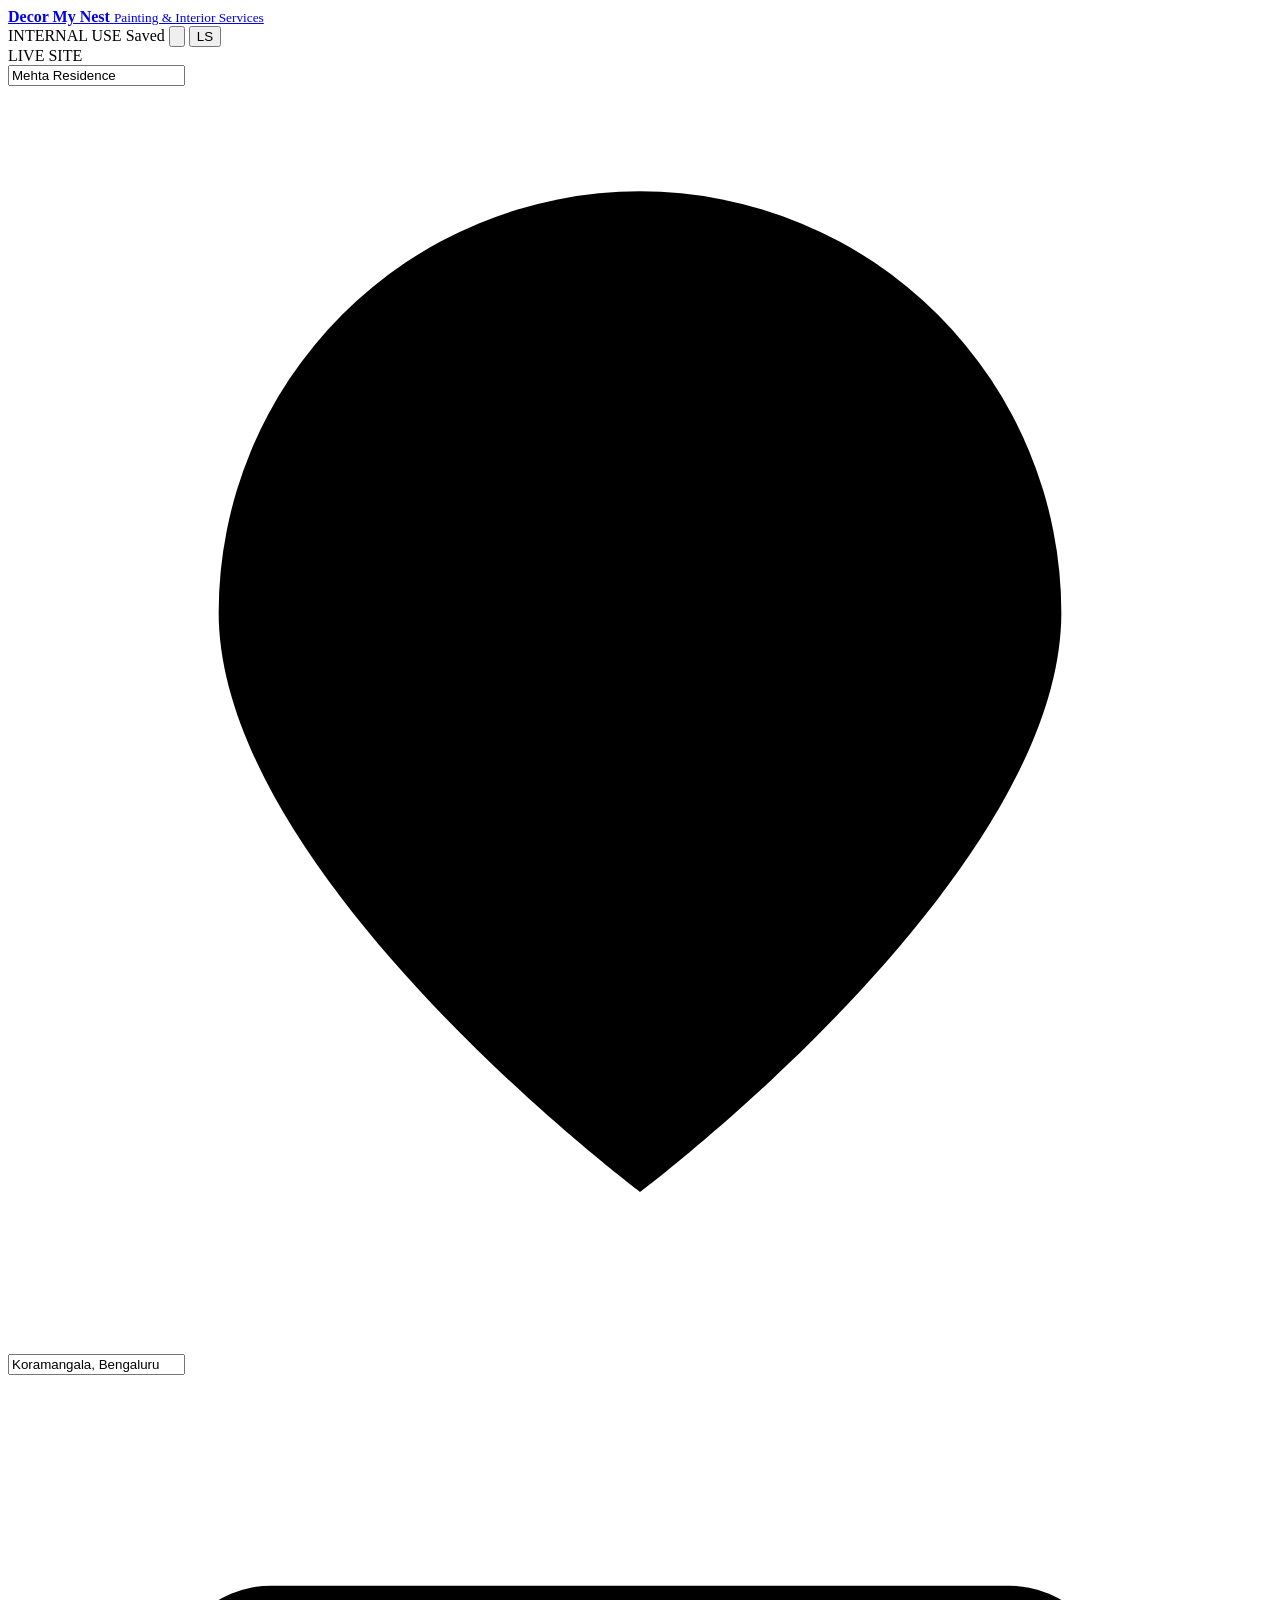
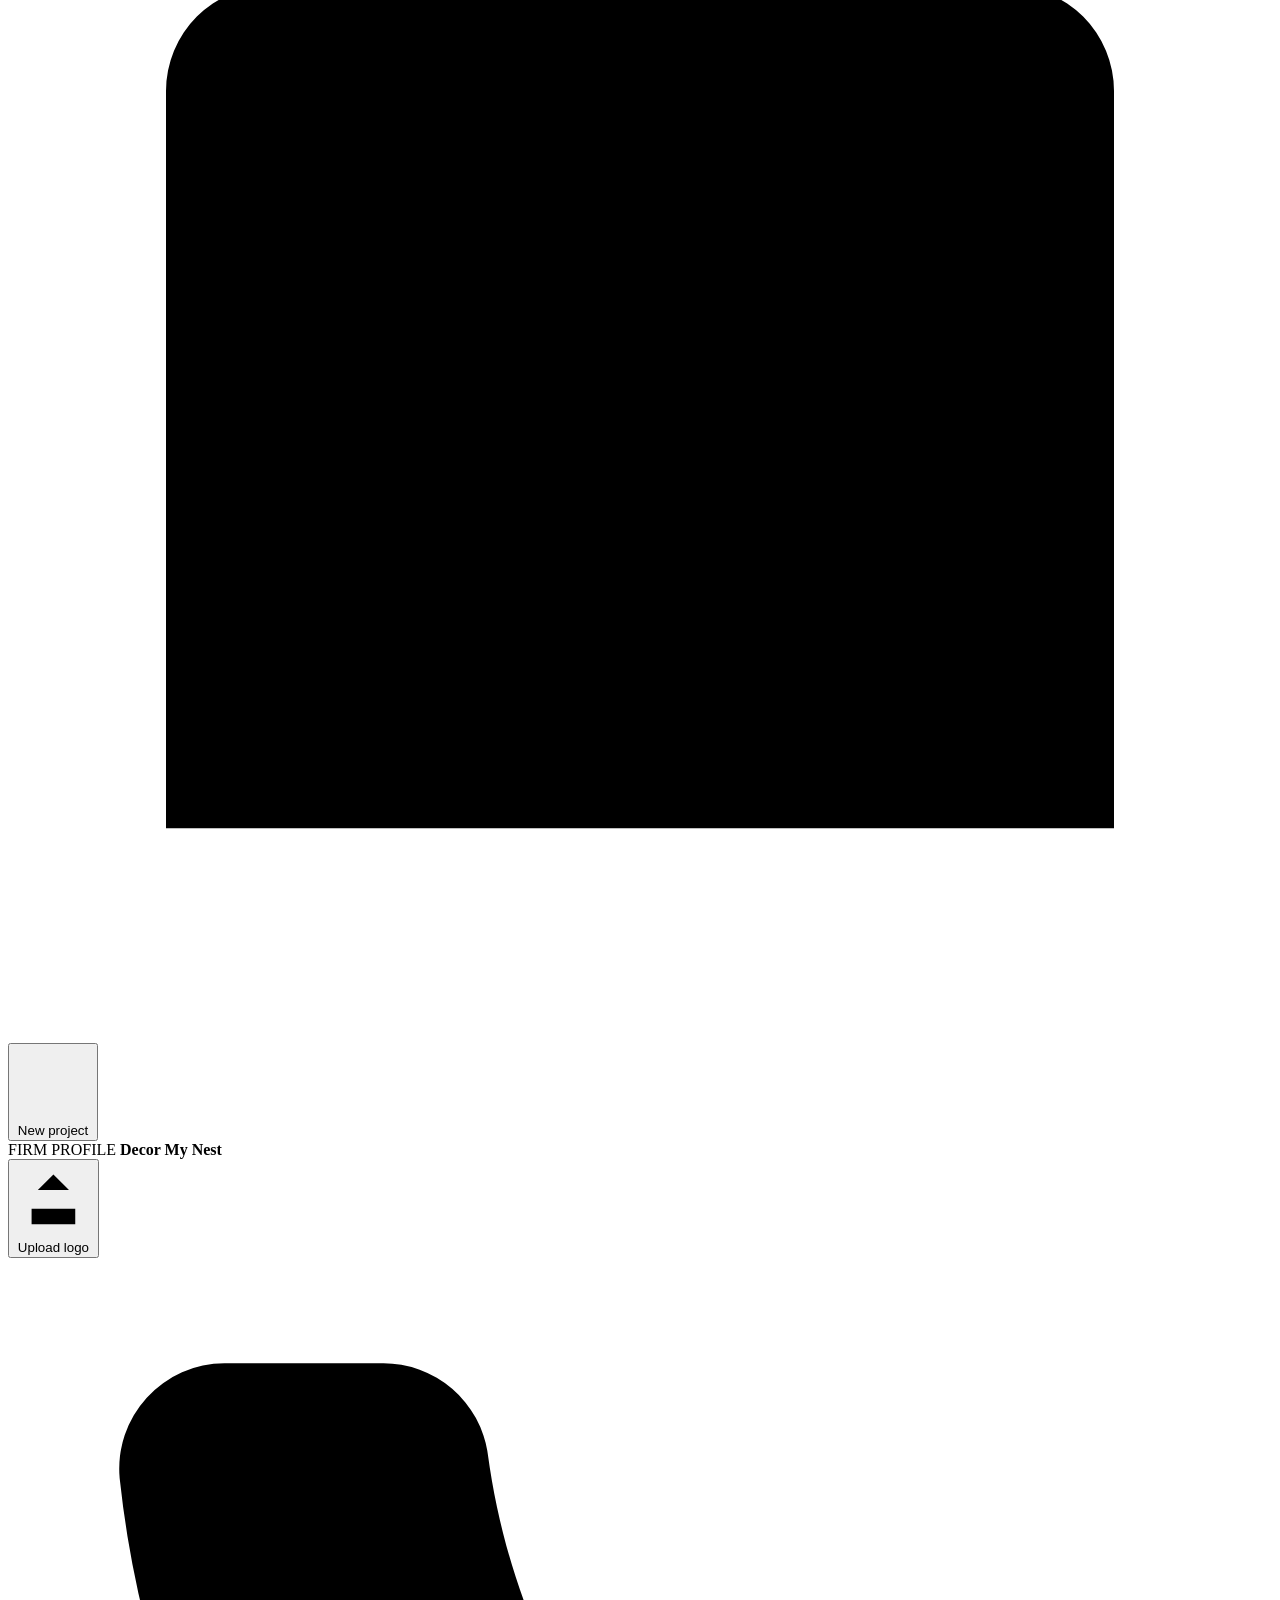
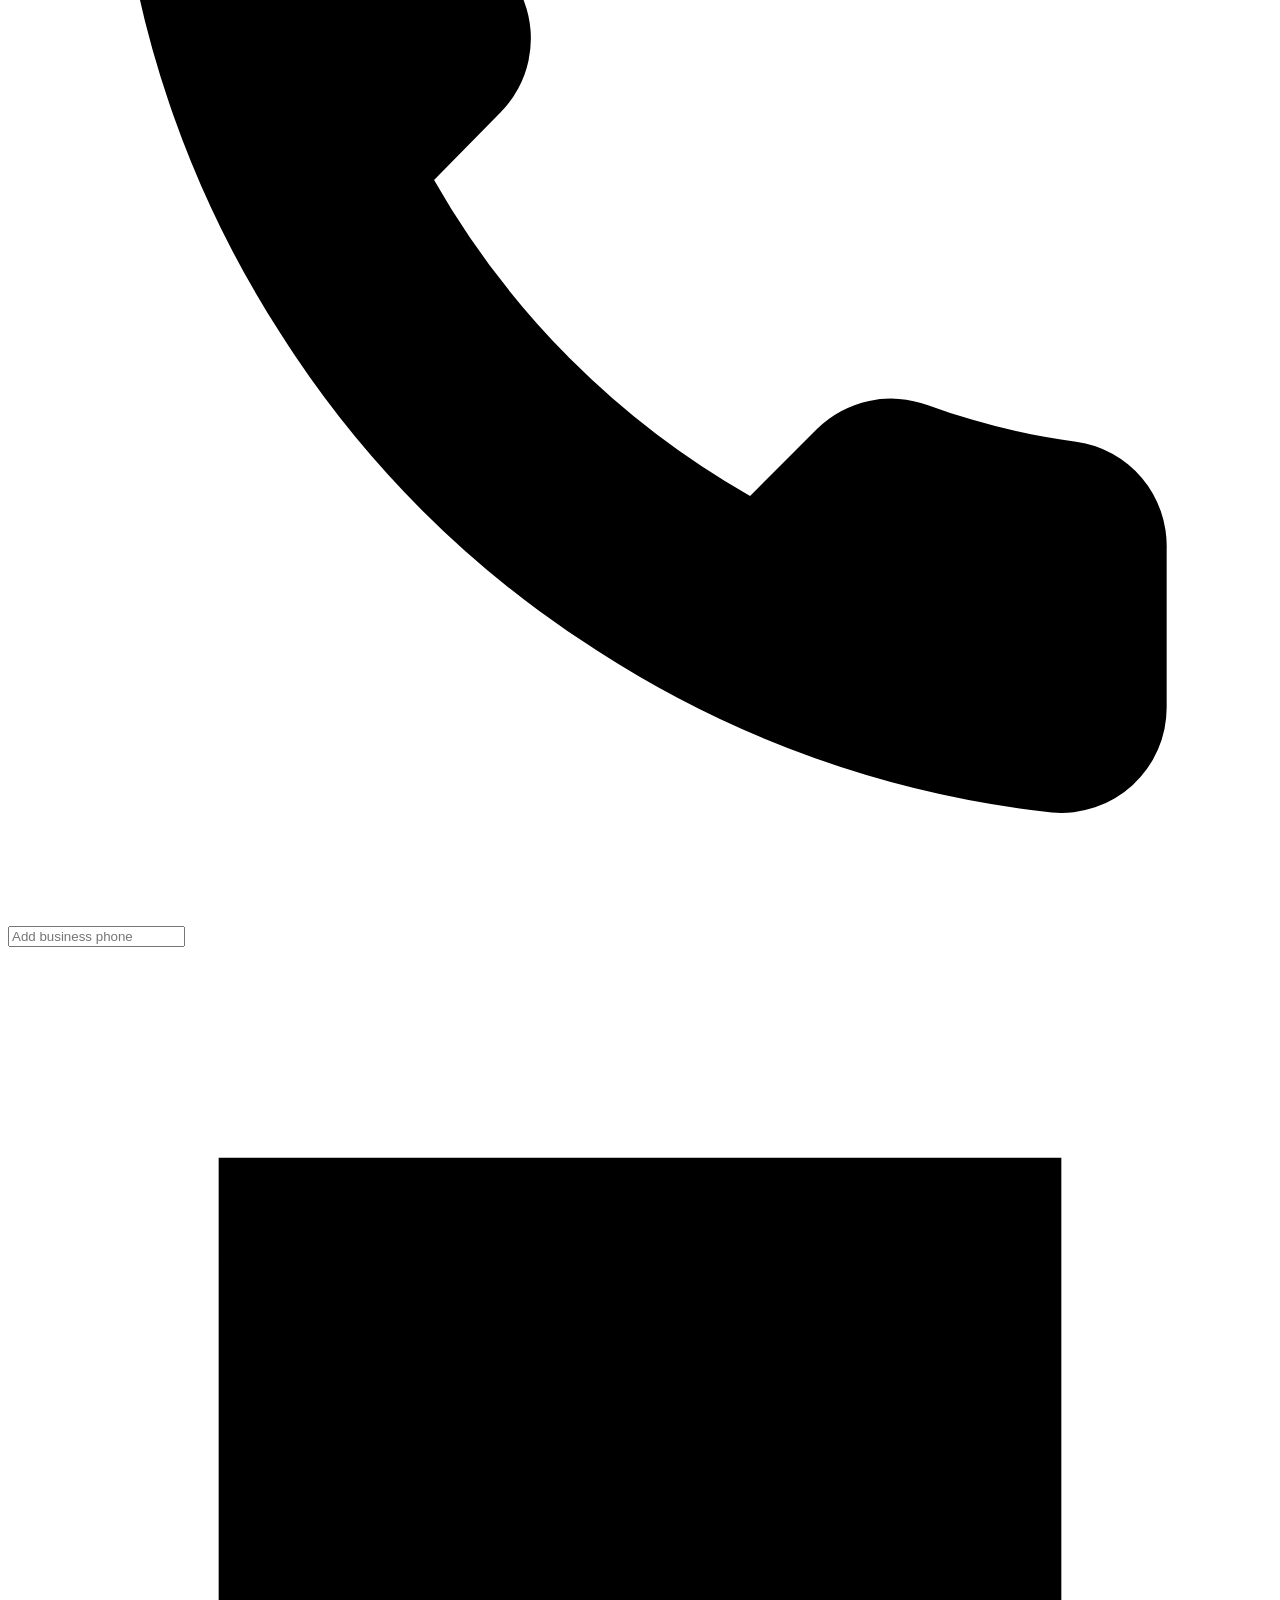
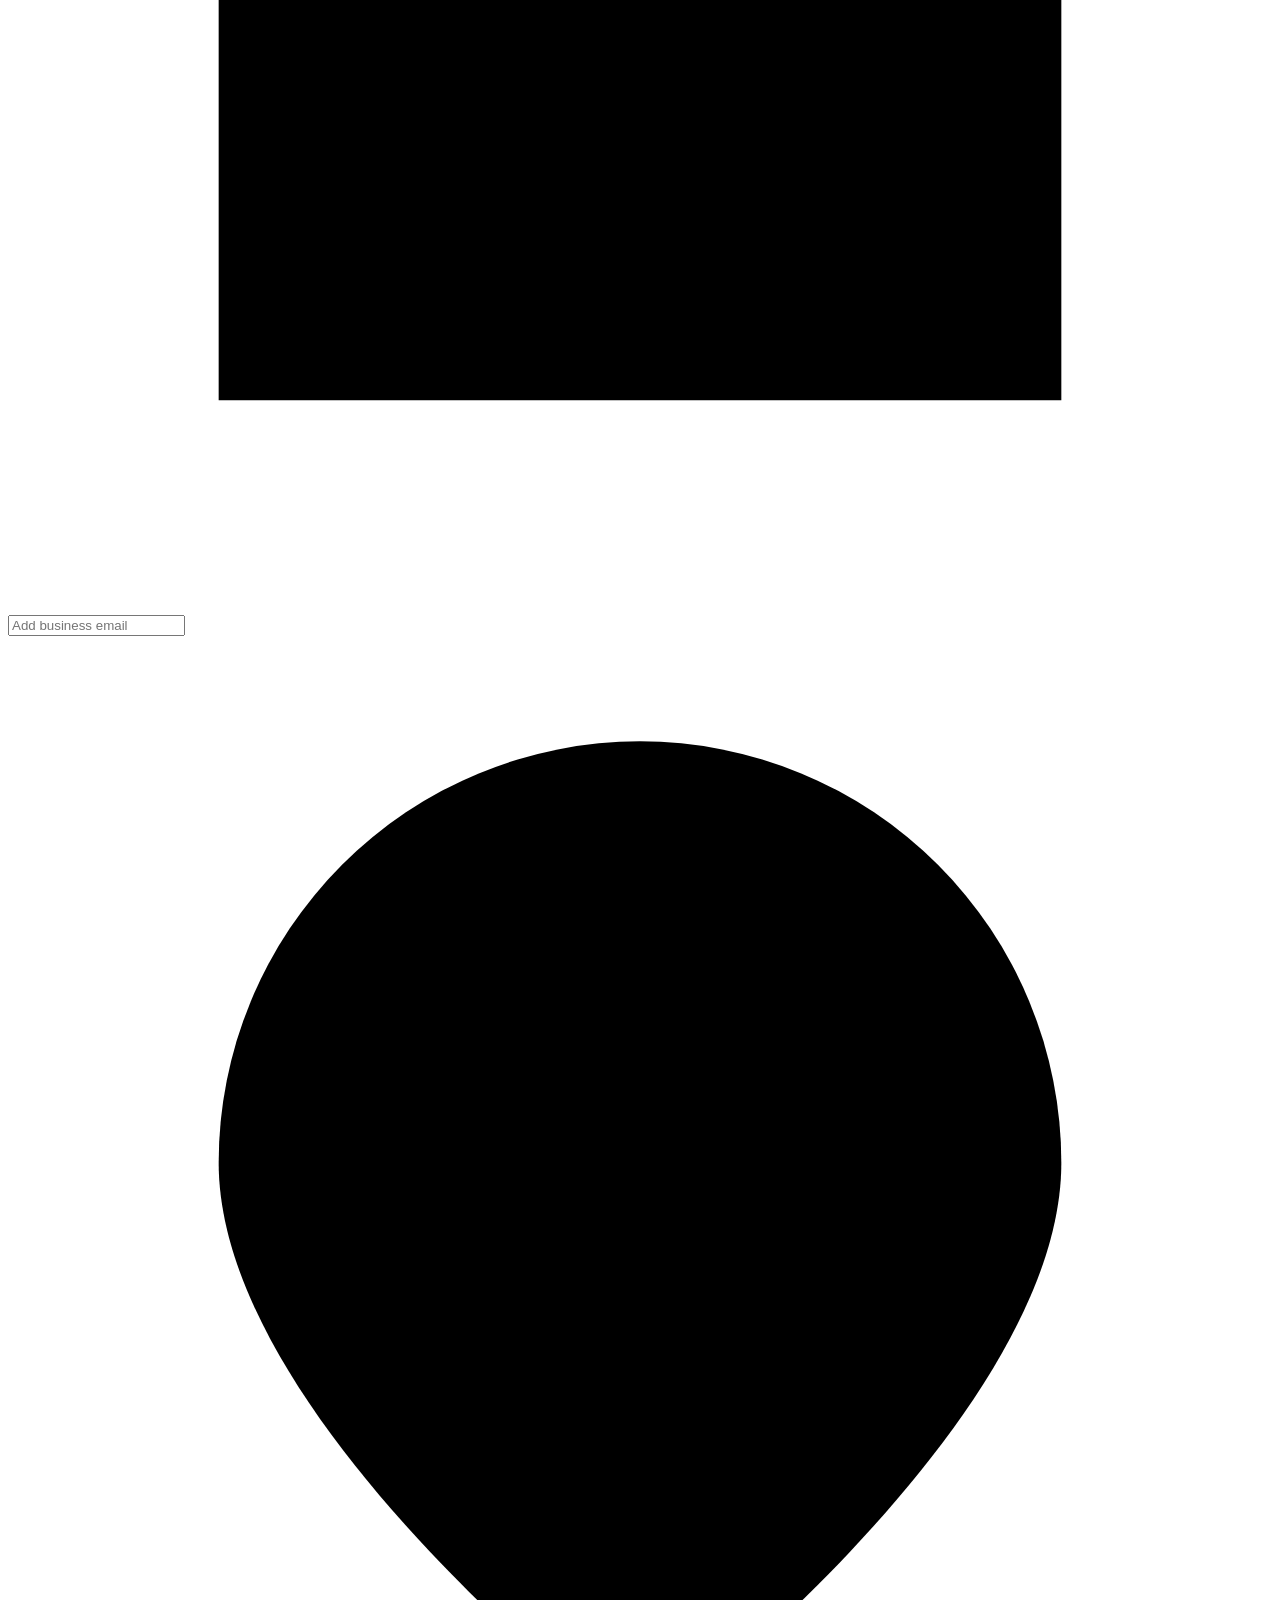
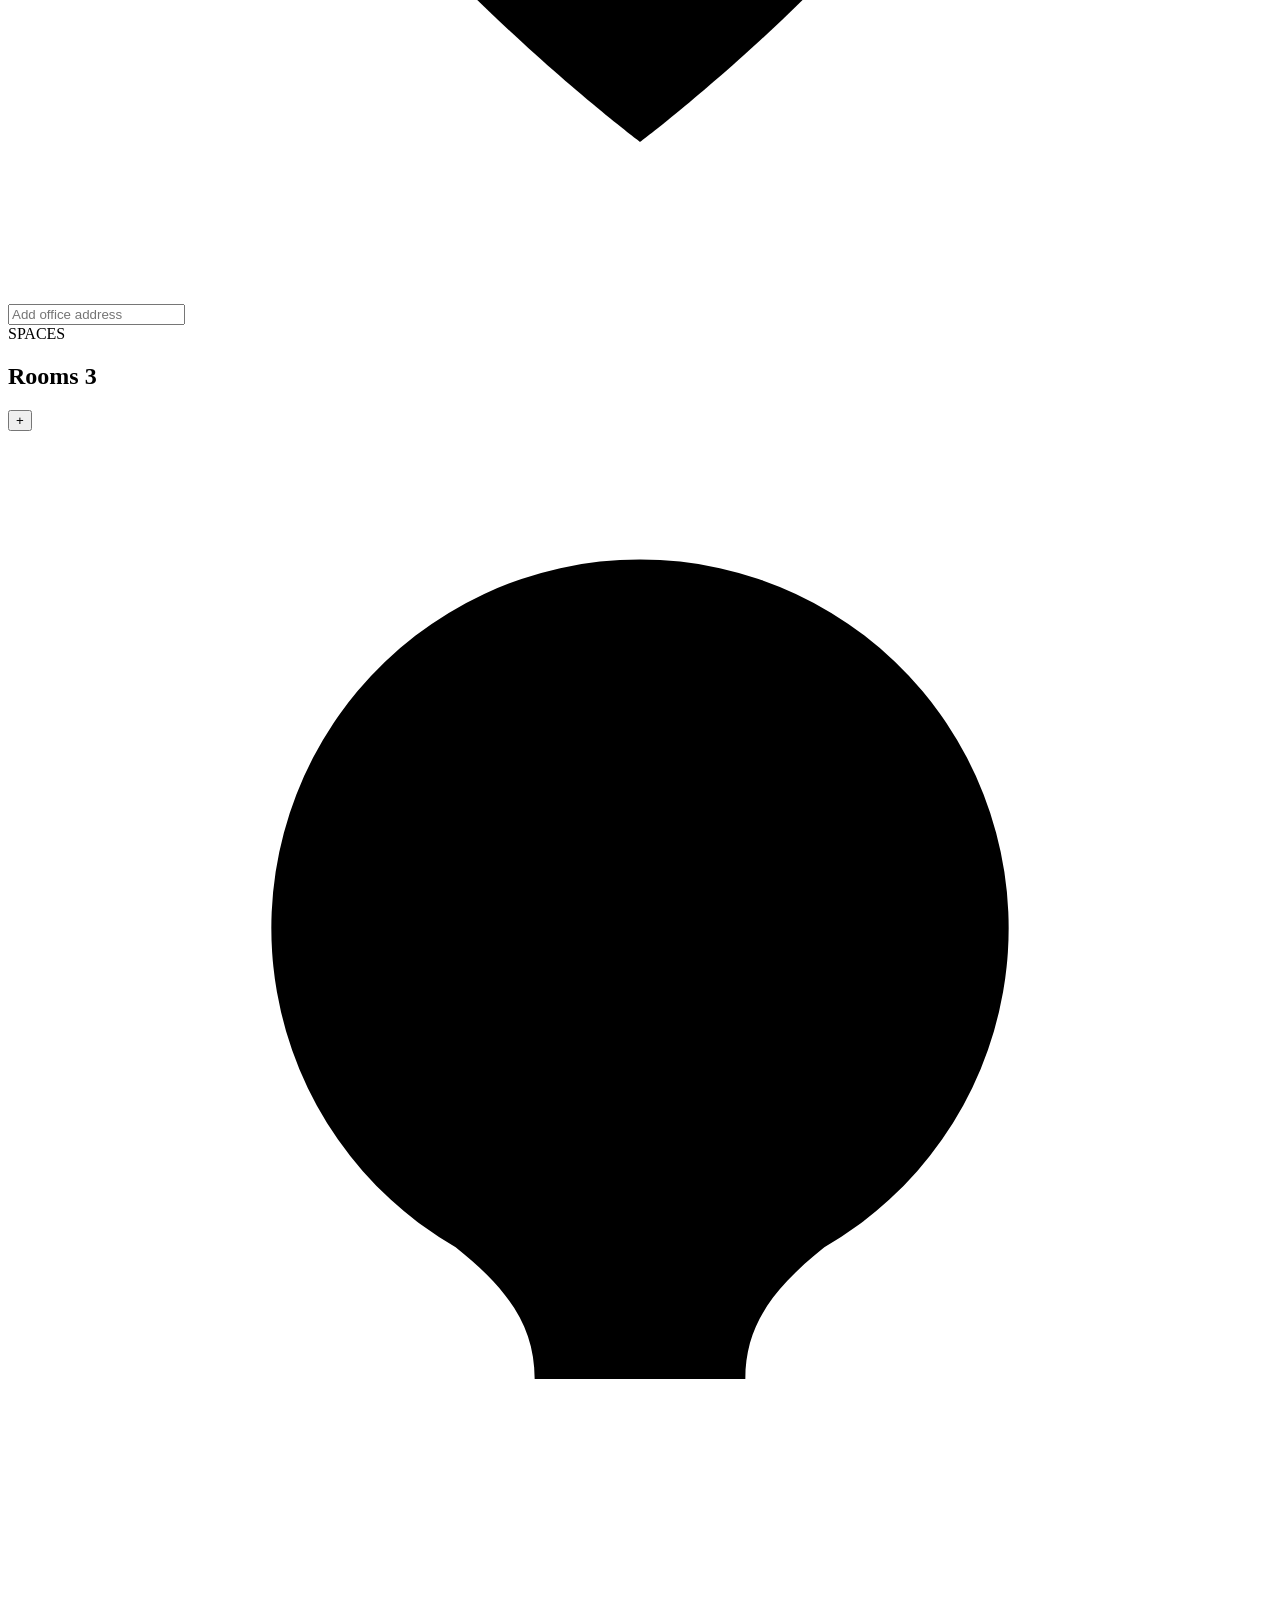
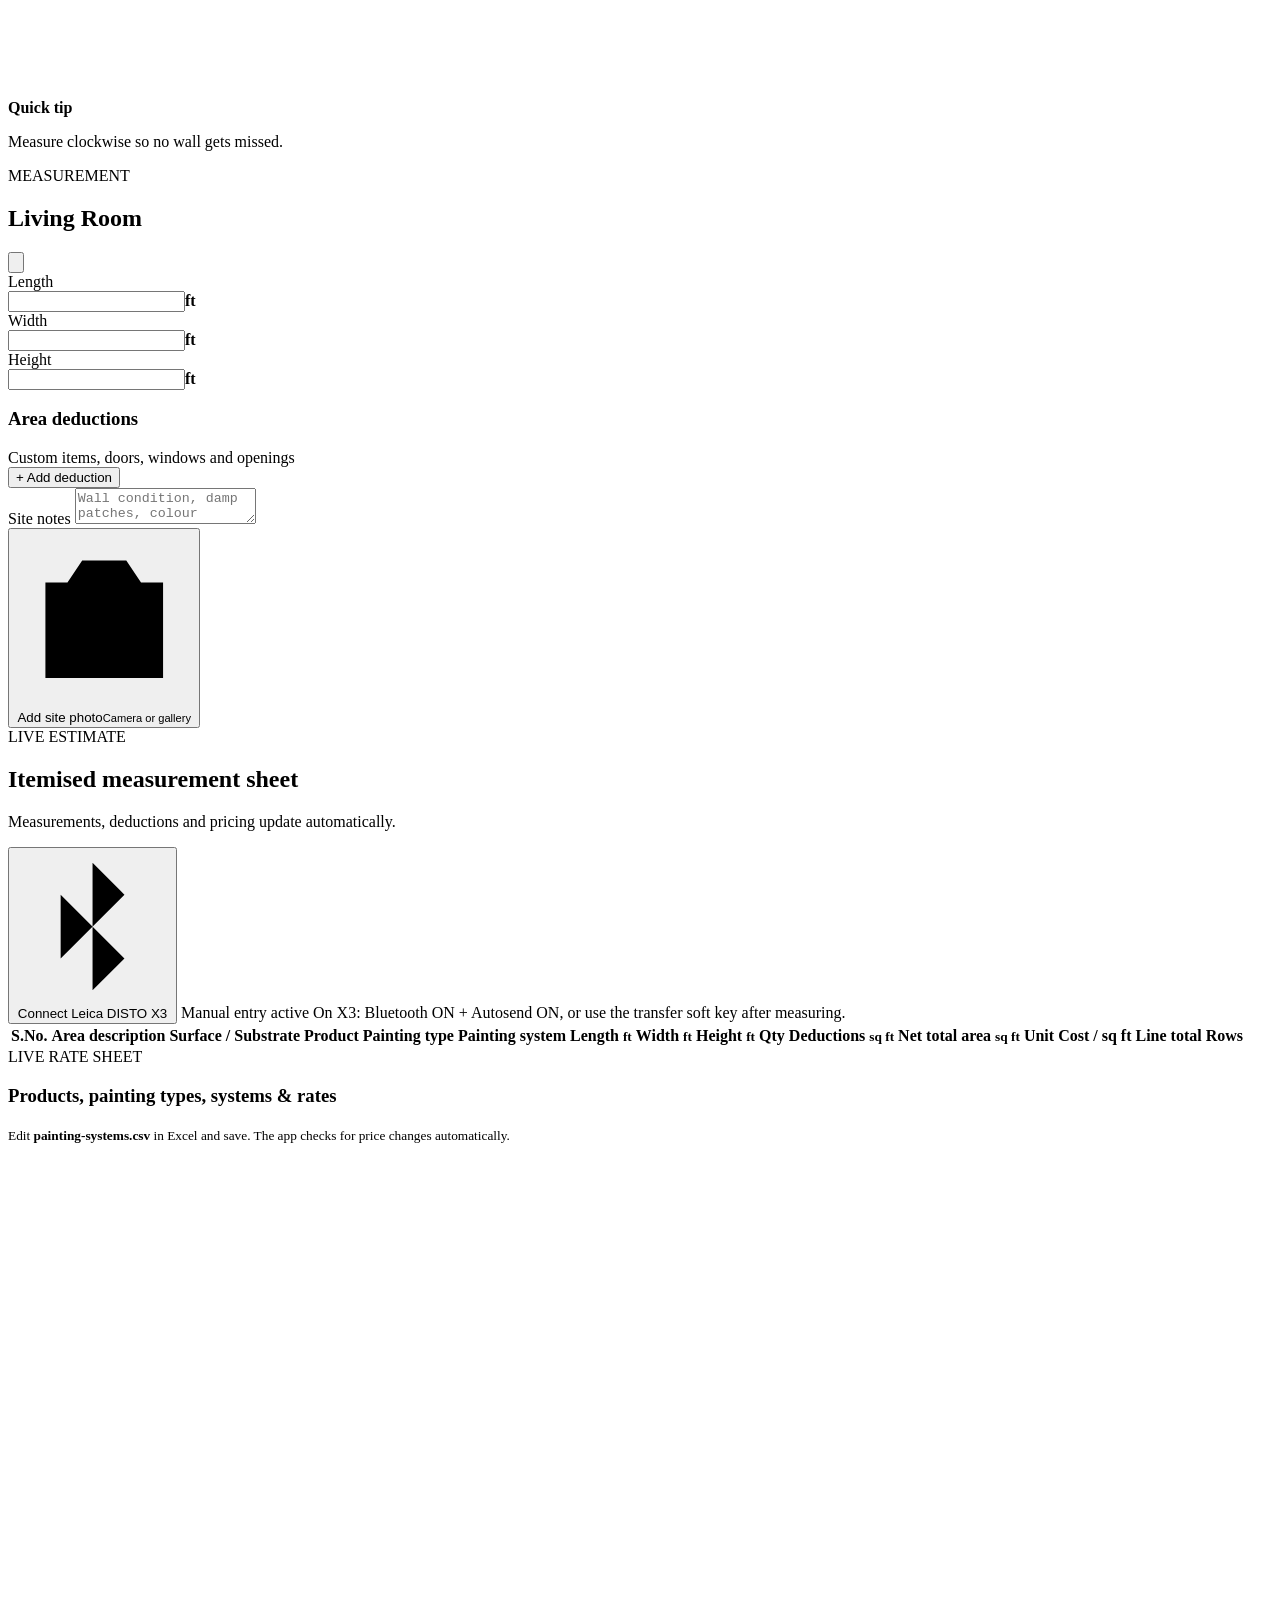
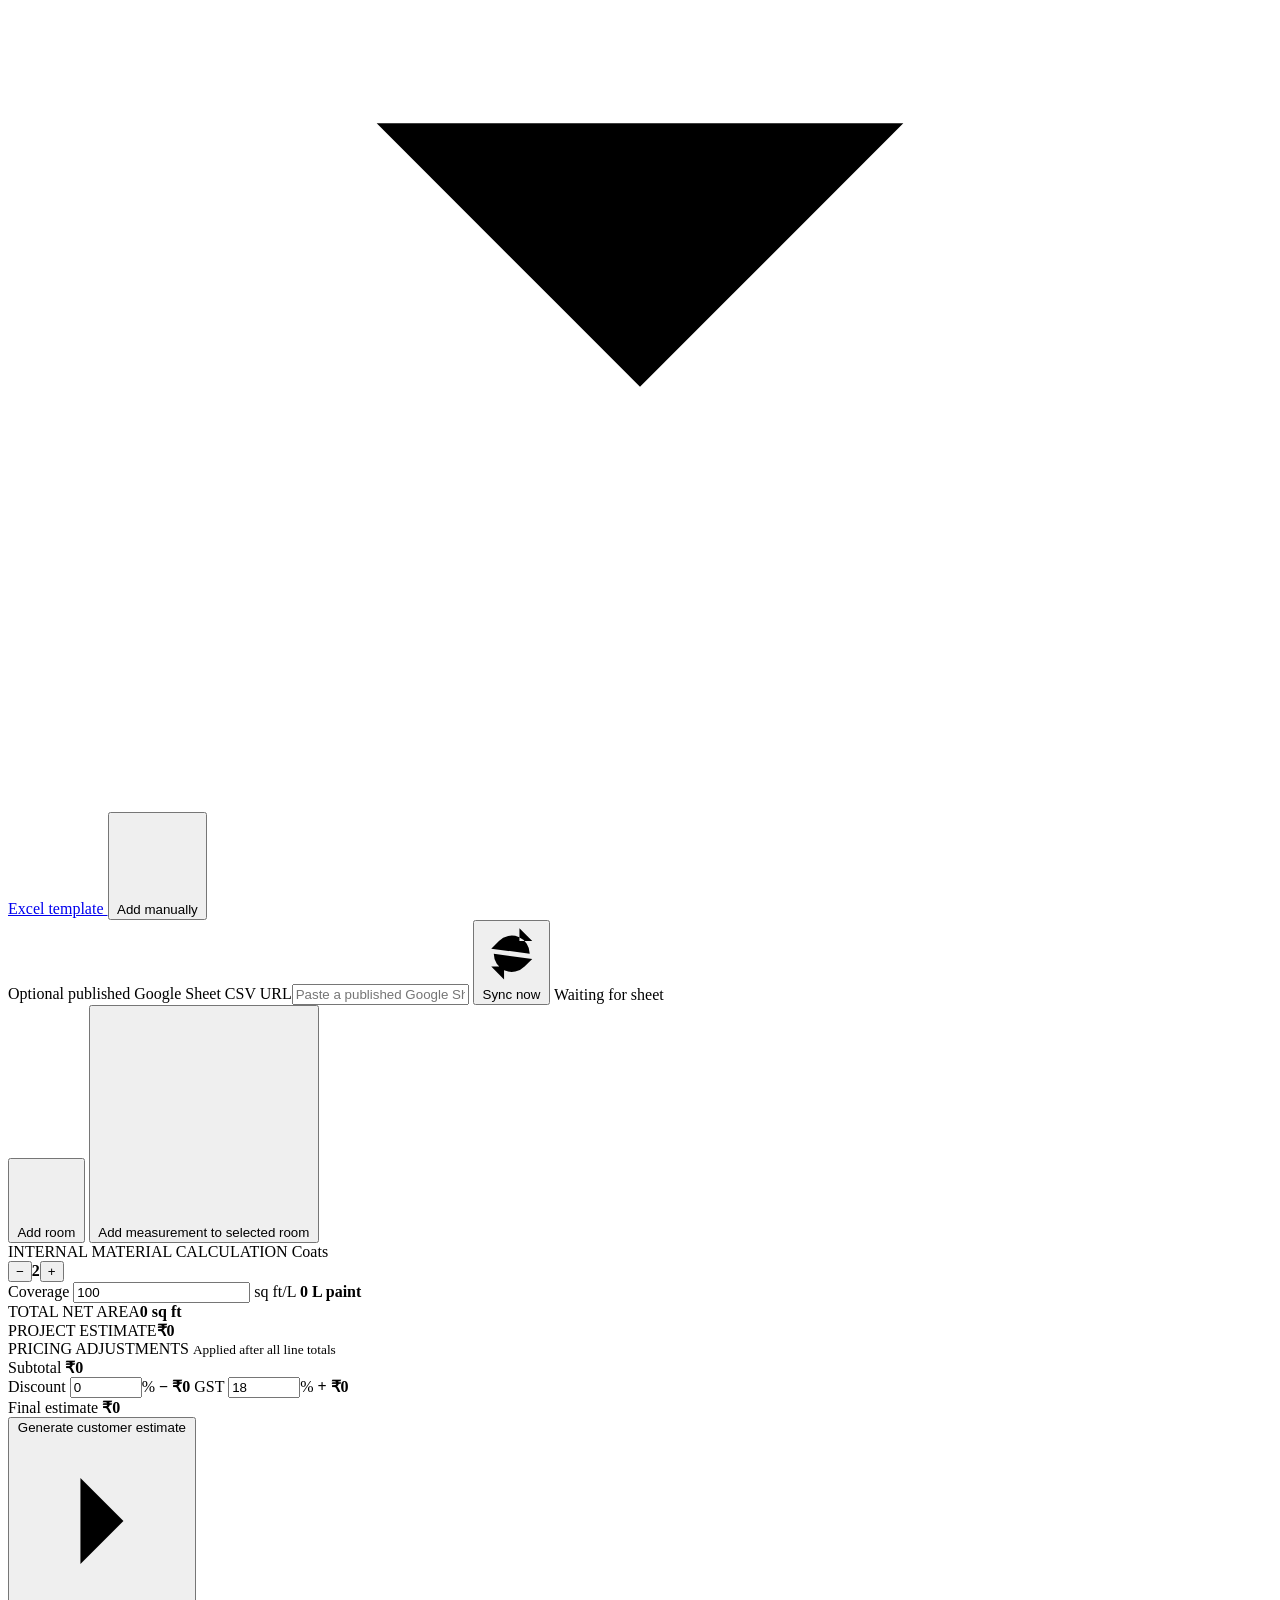
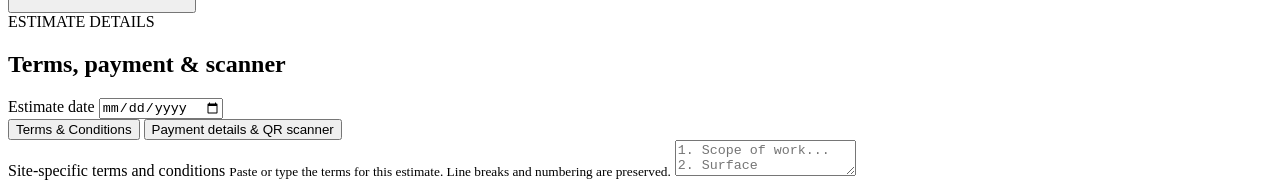
==== index.html @ 317f4adc "Add files via upload Format for the measurement App" ====
<!doctype html>
<html lang="en">
<head>
  <meta charset="UTF-8" />
  <meta name="viewport" content="width=device-width, initial-scale=1.0, viewport-fit=cover" />
  <meta name="theme-color" content="#f5f1e8" />
  <title>Decor My Nest — Site Measurement</title>
  <link rel="preconnect" href="https://fonts.googleapis.com">
  <link rel="preconnect" href="https://fonts.gstatic.com" crossorigin>
  <link href="https://fonts.googleapis.com/css2?family=DM+Sans:wght@400;500;600;700&family=Manrope:wght@600;700;800&display=swap" rel="stylesheet">
  <link rel="stylesheet" href="styles.css?v=20260703-1" />
</head>
<body>
  <div class="app-shell">
    <header class="topbar">
      <a class="brand" href="#" aria-label="Decor My Nest home">
        <span class="brand-mark" id="brandMark" aria-hidden="true"><i></i><i></i><i></i></span>
        <span class="brand-copy">
          <strong>Decor My Nest</strong>
          <small>Painting & Interior Services</small>
        </span>
      </a>
      <div class="top-actions">
        <span class="internal-badge">INTERNAL USE</span>
        <span class="saved-state" id="savedState"><span></span> Saved</span>
        <button class="icon-button" id="themeButton" aria-label="Toggle theme">
          <svg viewBox="0 0 24 24"><path d="M12 3v2m0 14v2M3 12h2m14 0h2M5.64 5.64l1.42 1.42m9.88 9.88 1.42 1.42m0-12.72-1.42 1.42M7.06 16.94l-1.42 1.42"/><circle cx="12" cy="12" r="4"/></svg>
        </button>
        <button class="avatar" aria-label="Account">LS</button>
        <img class="brand-logo" id="brandLogo" alt="Decor My Nest logo" hidden>
      </div>
    </header>

    <main>
      <section class="project-head">
        <div>
          <div class="eyebrow"><span class="status-dot"></span> LIVE SITE</div>
          <input id="projectName" class="project-title" value="Mehta Residence" aria-label="Project name" />
          <div class="project-meta">
            <span><svg viewBox="0 0 24 24"><path d="M20 10c0 5-8 11-8 11S4 15 4 10a8 8 0 1 1 16 0Z"/><circle cx="12" cy="10" r="2.5"/></svg><input id="projectAddress" value="Koramangala, Bengaluru" aria-label="Project address"></span>
            <span><svg viewBox="0 0 24 24"><path d="M8 2v3m8-3v3M3 9h18M5 4h14a2 2 0 0 1 2 2v14H3V6a2 2 0 0 1 2-2Z"/></svg><span id="todayLabel"></span></span>
          </div>
        </div>
        <button class="outline-button" id="newProjectButton">
          <svg viewBox="0 0 24 24"><path d="M12 5v14M5 12h14"/></svg> New project
        </button>
      </section>

      <section class="firm-details" aria-label="Firm details">
        <div class="firm-detail-title">
          <span class="section-kicker">FIRM PROFILE</span>
          <strong>Decor My Nest</strong>
          <input id="logoInput" type="file" accept="image/png,image/jpeg,image/webp,image/svg+xml" hidden>
          <div class="logo-actions">
            <button class="logo-upload-button" id="logoUploadButton" type="button">
              <svg viewBox="0 0 24 24"><path d="M12 16V4m-5 5 5-5 5 5M5 15v5h14v-5"/></svg>
              Upload logo
            </button>
            <button class="logo-remove-button" id="logoRemoveButton" type="button" hidden>Remove</button>
          </div>
        </div>
        <label>
          <svg viewBox="0 0 24 24"><path d="M22 16.92v3a2 2 0 0 1-2.18 2 19.8 19.8 0 0 1-8.63-3.07 19.5 19.5 0 0 1-6-6A19.8 19.8 0 0 1 2.12 4.18 2 2 0 0 1 4.11 2h3a2 2 0 0 1 2 1.72c.13.96.36 1.9.69 2.8a2 2 0 0 1-.45 2.11L8.09 9.91a16 16 0 0 0 6 6l1.27-1.27a2 2 0 0 1 2.11-.45c.91.33 1.85.56 2.81.69A2 2 0 0 1 22 16.92Z"/></svg>
          <input id="firmPhone" type="tel" placeholder="Add business phone" aria-label="Firm phone">
        </label>
        <label>
          <svg viewBox="0 0 24 24"><path d="M4 4h16v16H4z"/><path d="m4 6 8 6 8-6"/></svg>
          <input id="firmEmail" type="email" placeholder="Add business email" aria-label="Firm email">
        </label>
        <label>
          <svg viewBox="0 0 24 24"><path d="M20 10c0 5-8 11-8 11S4 15 4 10a8 8 0 1 1 16 0Z"/><circle cx="12" cy="10" r="2.5"/></svg>
          <input id="firmAddress" placeholder="Add office address" aria-label="Firm address">
        </label>
      </section>

      <section class="workspace">
        <aside class="rooms-panel">
          <div class="panel-heading">
            <div>
              <span class="section-kicker">SPACES</span>
              <h2>Rooms <span id="roomCount">3</span></h2>
            </div>
            <button class="add-room" id="addRoomButton" aria-label="Add room">+</button>
          </div>
          <div class="room-list" id="roomList"></div>
          <div class="tip-card">
            <div class="tip-icon">
              <svg viewBox="0 0 24 24"><path d="M9 18h6M10 22h4M8.5 15.5A7 7 0 1 1 15.5 15.5c-1 .8-1.5 1.5-1.5 2.5h-4c0-1-.5-1.7-1.5-2.5Z"/></svg>
            </div>
            <div><strong>Quick tip</strong><p>Measure clockwise so no wall gets missed.</p></div>
          </div>
        </aside>

        <section class="measure-panel">
          <div class="measure-head">
            <div>
              <span class="section-kicker">MEASUREMENT</span>
              <h2 id="activeRoomTitle">Living Room</h2>
            </div>
            <button class="more-button" id="deleteRoomButton" aria-label="Delete current room">
              <svg viewBox="0 0 24 24"><circle cx="5" cy="12" r="1"/><circle cx="12" cy="12" r="1"/><circle cx="19" cy="12" r="1"/></svg>
            </button>
          </div>

          <div class="dimension-grid">
            <label><span>Length</span><div class="input-wrap"><input id="lengthInput" type="number" min="0" step="0.1"><b>ft</b></div></label>
            <label><span>Width</span><div class="input-wrap"><input id="widthInput" type="number" min="0" step="0.1"><b>ft</b></div></label>
            <label><span>Height</span><div class="input-wrap"><input id="heightInput" type="number" min="0" step="0.1"><b>ft</b></div></label>
          </div>

          <div class="subsection-heading">
            <div><h3>Area deductions</h3><span>Custom items, doors, windows and openings</span></div>
            <button class="text-button" id="addOpeningButton">+ Add deduction</button>
          </div>
          <div class="openings-list" id="openingsList"></div>
          <datalist id="deductionTypeOptions">
            <option value="Door"></option>
            <option value="Window"></option>
            <option value="Arch"></option>
            <option value="Wardrobe"></option>
            <option value="Wall panelling"></option>
            <option value="Tiled area"></option>
            <option value="Kitchen cabinets"></option>
            <option value="Custom deduction"></option>
          </datalist>

          <label class="notes-label">
            <span>Site notes</span>
            <textarea id="notesInput" placeholder="Wall condition, damp patches, colour reference…"></textarea>
          </label>

          <div class="photo-row">
            <input id="photoInput" type="file" accept="image/*" capture="environment" hidden>
            <button class="photo-button" id="photoButton">
              <svg viewBox="0 0 24 24"><path d="M4 7h3l2-3h6l2 3h3v13H4Z"/><circle cx="12" cy="13" r="4"/></svg>
              <span>Add site photo<small>Camera or gallery</small></span>
            </button>
            <div id="photoPreview" class="photo-preview" hidden></div>
          </div>
        </section>

        <section class="estimate-panel">
          <div class="estimate-header">
            <div>
              <span class="section-kicker">LIVE ESTIMATE</span>
              <h2>Itemised measurement sheet</h2>
              <p>Measurements, deductions and pricing update automatically.</p>
            </div>
            <div class="leica-controls">
              <button class="leica-button" id="connectLeicaButton">
                <svg viewBox="0 0 24 24"><path d="M7 7 17 17l-5 5V2l5 5L7 17"/></svg>
                Connect Leica DISTO X3
              </button>
              <span class="leica-status" id="leicaStatus"><i></i> Manual entry active</span>
              <span class="leica-help">On X3: Bluetooth ON + Autosend ON, or use the transfer soft key after measuring.</span>
            </div>
          </div>

          <div class="estimate-table-wrap">
            <table class="estimate-table">
              <thead>
                <tr>
                  <th>S.No.</th>
                  <th>Area description</th>
                  <th>Surface / Substrate</th>
                  <th>Product</th>
                  <th>Painting type</th>
                  <th>Painting system</th>
                  <th>Length <small>ft</small></th>
                  <th>Width <small>ft</small></th>
                  <th>Height <small>ft</small></th>
                  <th>Qty</th>
                  <th>Deductions <small>sq ft</small></th>
                  <th>Net total area <small>sq ft</small></th>
                  <th>Unit</th>
                  <th>Cost / sq ft</th>
                  <th>Line total</th>
                  <th>Rows</th>
                </tr>
              </thead>
              <tbody id="estimateTableBody"></tbody>
            </table>
            <datalist id="substrateOptions">
              <option value="Plastered wall"></option>
              <option value="Putty / POP"></option>
              <option value="Gypsum board"></option>
              <option value="Concrete"></option>
              <option value="Previously painted wall"></option>
              <option value="Wood"></option>
              <option value="Metal"></option>
              <option value="Ceiling"></option>
            </datalist>
            <datalist id="areaDescriptionOptions">
              <option value="Living room walls"></option>
              <option value="Bedroom walls"></option>
              <option value="Kitchen walls"></option>
              <option value="Bathroom walls"></option>
              <option value="Ceiling"></option>
              <option value="Exterior facade"></option>
              <option value="Balcony"></option>
              <option value="Staircase"></option>
              <option value="Doors and windows"></option>
              <option value="Feature wall"></option>
              <option value="Window painting"></option>
              <option value="Door painting"></option>
              <option value="Texture painting"></option>
              <option value="PU polish"></option>
              <option value="Wood polish"></option>
              <option value="Metal painting"></option>
            </datalist>
          </div>

          <div class="painting-system-manager">
            <div class="system-manager-head">
              <div>
                <span class="section-kicker">LIVE RATE SHEET</span>
                <h3>Products, painting types, systems & rates</h3>
                <small>Edit <b>painting-systems.csv</b> in Excel and save. The app checks for price changes automatically.</small>
              </div>
              <div class="system-manager-actions">
                <a class="outline-button sheet-link" href="Painting%20System%20Rate%20Master.xlsx" download>
                  <svg viewBox="0 0 24 24"><path d="M12 4v12m-5-5 5 5 5-5M5 20h14"/></svg> Excel template
                </a>
                <button class="outline-button" id="addPaintSystemButton" type="button">
                  <svg viewBox="0 0 24 24"><path d="M12 5v14M5 12h14"/></svg> Add manually
                </button>
              </div>
            </div>
            <div class="rate-sheet-sync">
              <label><span>Optional published Google Sheet CSV URL</span><input id="rateSheetUrlInput" placeholder="Paste a published Google Sheet CSV link"></label>
              <button class="outline-button" id="syncRateSheetButton" type="button">
                <svg viewBox="0 0 24 24"><path d="M20 7h-5V2M4 17h5v5M19 12a7 7 0 0 0-12-5L4 10m16 4-3 3a7 7 0 0 1-12-5"/></svg> Sync now
              </button>
              <span class="rate-sheet-status" id="rateSheetStatus"><i></i> Waiting for sheet</span>
            </div>
            <div class="paint-system-list" id="paintSystemList"></div>
          </div>

          <div class="estimate-footer">
            <div class="estimate-add-actions">
              <button class="outline-button estimate-add" id="addEstimateRowButton">
                <svg viewBox="0 0 24 24"><path d="M12 5v14M5 12h14"/></svg> Add room
              </button>
              <button class="outline-button estimate-add" id="addMeasurementButton">
                <svg viewBox="0 0 24 24"><path d="M12 5v14M5 12h14"/></svg> Add measurement to selected room
              </button>
            </div>
            <div class="internal-calc">
              <span>INTERNAL MATERIAL CALCULATION</span>
              <label>Coats <div class="stepper"><button data-step="-1">−</button><b id="coatsValue">2</b><button data-step="1">+</button></div></label>
              <label>Coverage <span class="footer-input"><input id="coverageInput" type="number" value="100"> sq ft/L</span></label>
              <strong id="paintNeeded">0 L paint</strong>
            </div>
            <div class="estimate-totals">
              <div><span>TOTAL NET AREA</span><strong><b id="netArea">0</b> sq ft</strong></div>
              <div class="grand-total"><span>PROJECT ESTIMATE</span><strong id="projectEstimate">₹0</strong></div>
            </div>
          </div>
          <div class="pricing-adjustments">
            <div class="adjustment-heading">
              <span class="section-kicker">PRICING ADJUSTMENTS</span>
              <small>Applied after all line totals</small>
            </div>
            <div class="adjustment-subtotal">
              <span>Subtotal</span>
              <strong id="subtotalAmount">₹0</strong>
            </div>
            <label class="adjustment-control">
              <span>Discount</span>
              <span class="percent-input"><input id="discountInput" type="number" min="0" max="100" step="0.5" value="0">%</span>
              <strong id="discountAmount">− ₹0</strong>
            </label>
            <label class="adjustment-control">
              <span>GST</span>
              <span class="percent-input"><input id="gstInput" type="number" min="0" max="100" step="0.5" value="18">%</span>
              <strong id="gstAmount">+ ₹0</strong>
            </label>
            <div class="adjustment-final">
              <span>Final estimate</span>
              <strong id="finalEstimate">₹0</strong>
            </div>
          </div>
          <span id="grossArea" hidden></span>
          <input id="paintRateInput" type="hidden" value="350">
          <input id="labourRateInput" type="hidden" value="12">
          <button class="primary-button estimate-report-button" id="shareButton">
            Generate customer estimate
            <svg viewBox="0 0 24 24"><path d="m9 18 6-6-6-6"/></svg>
          </button>
        </section>
      </section>

      <section class="document-settings">
        <div class="document-settings-head">
          <div>
            <span class="section-kicker">ESTIMATE DETAILS</span>
            <h2>Terms, payment & scanner</h2>
          </div>
          <label class="estimate-date-field">
            <span>Estimate date</span>
            <input id="estimateDateInput" type="date" aria-label="Estimate date">
          </label>
        </div>
        <div class="document-tabs" role="tablist" aria-label="Estimate details">
          <button class="document-tab active" data-doc-tab="terms" role="tab" aria-selected="true">Terms & Conditions</button>
          <button class="document-tab" data-doc-tab="payment" role="tab" aria-selected="false">Payment details & QR scanner</button>
        </div>
        <div class="document-panel active" data-doc-panel="terms" role="tabpanel">
          <label class="terms-editor">
            <span>Site-specific terms and conditions</span>
            <small>Paste or type the terms for this estimate. Line breaks and numbering are preserved.</small>
            <textarea id="termsInput" placeholder="1. Scope of work...&#10;2. Surface preparation...&#10;3. Completion timeline...&#10;4. Warranty and exclusions..."></textarea>
          </label>
        </div>
        <div class="document-panel" data-doc-panel="payment" role="tabpanel" hidden>
          <div class="payment-scanner-layout">
            <div class="payment-details-column">
              <h3>Firm bank details</h3>
              <div class="payment-grid">
                <label><span>Account holder</span><input id="accountNameInput" placeholder="Decor My Nest"></label>
                <label><span>Bank name</span><input id="bankNameInput" placeholder="Bank name"></label>
                <label><span>Account number</span><input id="accountNumberInput" placeholder="Account number"></label>
                <label><span>IFSC code</span><input id="ifscInput" placeholder="IFSC code"></label>
                <label><span>Branch</span><input id="branchInput" placeholder="Branch"></label>
                <label><span>UPI ID</span><input id="upiInput" placeholder="name@bank"></label>
              </div>
            </div>
            <div class="scanner-column">
              <input id="scannerInput" type="file" accept="image/png,image/jpeg,image/webp" hidden>
              <div class="scanner-preview" id="scannerPreview">
                <span>Payment QR preview</span>
              </div>
              <div class="scanner-actions">
                <h3>Payment scanner / QR code</h3>
                <p>Upload the firm’s payment QR image. It will appear adjacent to the bank details.</p>
                <button class="outline-button" id="scannerUploadButton" type="button">
                  <svg viewBox="0 0 24 24"><path d="M12 16V4m-5 5 5-5 5 5M5 15v5h14v-5"/></svg> Upload scanner
                </button>
                <button class="scanner-remove" id="scannerRemoveButton" type="button" hidden>Remove scanner</button>
                <label><span>Scanner note</span><input id="scannerNoteInput" placeholder="Scan to pay Decor My Nest"></label>
              </div>
            </div>
          </div>
        </div>
      </section>
    </main>
  </div>

  <div class="toast" id="toast"></div>
  <dialog id="reportDialog">
    <button class="dialog-close" id="dialogClose" aria-label="Close">×</button>
    <div id="reportContent"></div>
    <button class="primary-button print-button" id="printButton">Print / Save PDF</button>
  </dialog>

  <script src="app.js?v=20260703-1"></script>
</body>
</html>
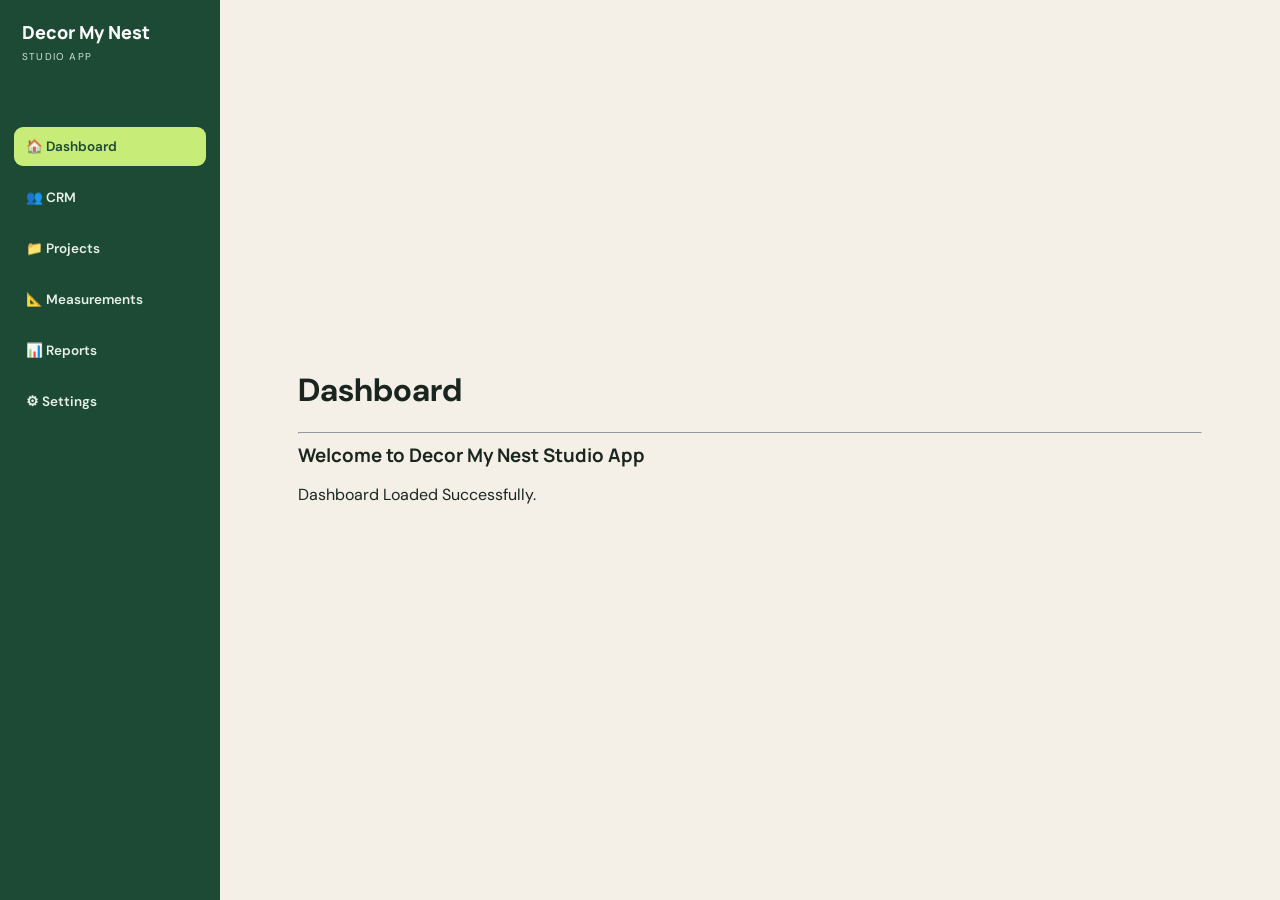
==== commit 1e0f53e4: "Fix Measure button for iOS PWA Fix Measure button for iOS PWA" ====
--- a/index.html
+++ b/index.html
@@ -4,355 +4,67 @@
   <meta charset="UTF-8" />
   <meta name="viewport" content="width=device-width, initial-scale=1.0, viewport-fit=cover" />
   <meta name="theme-color" content="#f5f1e8" />
-  <title>Decor My Nest — Site Measurement</title>
+  <title>Decor My Nest Studio App</title>
   <link rel="preconnect" href="https://fonts.googleapis.com">
   <link rel="preconnect" href="https://fonts.gstatic.com" crossorigin>
   <link href="https://fonts.googleapis.com/css2?family=DM+Sans:wght@400;500;600;700&family=Manrope:wght@600;700;800&display=swap" rel="stylesheet">
-  <link rel="stylesheet" href="styles.css?v=20260703-1" />
+  <link rel="stylesheet" href="estimator/styles.css?v=20260703-1">
+  <link rel="stylesheet" href="assets/css/shell.css">
+
+  <!-- PWA / iPad home-screen install -->
+  <link rel="manifest" href="manifest.json">
+  <link rel="apple-touch-icon" href="assets/icons/icon-180.png">
+  <meta name="apple-mobile-web-app-capable" content="yes">
+  <meta name="apple-mobile-web-app-status-bar-style" content="default">
+  <meta name="apple-mobile-web-app-title" content="Decor My Nest Studio App">
 </head>
-<body>
-  <div class="app-shell">
-    <header class="topbar">
-      <a class="brand" href="#" aria-label="Decor My Nest home">
-        <span class="brand-mark" id="brandMark" aria-hidden="true"><i></i><i></i><i></i></span>
-        <span class="brand-copy">
-          <strong>Decor My Nest</strong>
-          <small>Painting & Interior Services</small>
-        </span>
-      </a>
-      <div class="top-actions">
-        <span class="internal-badge">INTERNAL USE</span>
-        <span class="saved-state" id="savedState"><span></span> Saved</span>
-        <button class="icon-button" id="themeButton" aria-label="Toggle theme">
-          <svg viewBox="0 0 24 24"><path d="M12 3v2m0 14v2M3 12h2m14 0h2M5.64 5.64l1.42 1.42m9.88 9.88 1.42 1.42m0-12.72-1.42 1.42M7.06 16.94l-1.42 1.42"/><circle cx="12" cy="12" r="4"/></svg>
-        </button>
-        <button class="avatar" aria-label="Account">LS</button>
-        <img class="brand-logo" id="brandLogo" alt="Decor My Nest logo" hidden>
-      </div>
-    </header>
+<body><div id="appLayout">
 
-    <main>
-      <section class="project-head">
-        <div>
-          <div class="eyebrow"><span class="status-dot"></span> LIVE SITE</div>
-          <input id="projectName" class="project-title" value="Mehta Residence" aria-label="Project name" />
-          <div class="project-meta">
-            <span><svg viewBox="0 0 24 24"><path d="M20 10c0 5-8 11-8 11S4 15 4 10a8 8 0 1 1 16 0Z"/><circle cx="12" cy="10" r="2.5"/></svg><input id="projectAddress" value="Koramangala, Bengaluru" aria-label="Project address"></span>
-            <span><svg viewBox="0 0 24 24"><path d="M8 2v3m8-3v3M3 9h18M5 4h14a2 2 0 0 1 2 2v14H3V6a2 2 0 0 1 2-2Z"/></svg><span id="todayLabel"></span></span>
-          </div>
+    <aside id="sidebar">
+
+        <div class="logo-area">
+            <h2>Decor My Nest</h2>
+            <small>Studio App</small>
         </div>
-        <button class="outline-button" id="newProjectButton">
-          <svg viewBox="0 0 24 24"><path d="M12 5v14M5 12h14"/></svg> New project
-        </button>
-      </section>
 
-      <section class="firm-details" aria-label="Firm details">
-        <div class="firm-detail-title">
-          <span class="section-kicker">FIRM PROFILE</span>
-          <strong>Decor My Nest</strong>
-          <input id="logoInput" type="file" accept="image/png,image/jpeg,image/webp,image/svg+xml" hidden>
-          <div class="logo-actions">
-            <button class="logo-upload-button" id="logoUploadButton" type="button">
-              <svg viewBox="0 0 24 24"><path d="M12 16V4m-5 5 5-5 5 5M5 15v5h14v-5"/></svg>
-              Upload logo
+        <nav>
+
+            <button class="menu active" data-module="dashboard">
+                🏠 Dashboard
             </button>
-            <button class="logo-remove-button" id="logoRemoveButton" type="button" hidden>Remove</button>
-          </div>
-        </div>
-        <label>
-          <svg viewBox="0 0 24 24"><path d="M22 16.92v3a2 2 0 0 1-2.18 2 19.8 19.8 0 0 1-8.63-3.07 19.5 19.5 0 0 1-6-6A19.8 19.8 0 0 1 2.12 4.18 2 2 0 0 1 4.11 2h3a2 2 0 0 1 2 1.72c.13.96.36 1.9.69 2.8a2 2 0 0 1-.45 2.11L8.09 9.91a16 16 0 0 0 6 6l1.27-1.27a2 2 0 0 1 2.11-.45c.91.33 1.85.56 2.81.69A2 2 0 0 1 22 16.92Z"/></svg>
-          <input id="firmPhone" type="tel" placeholder="Add business phone" aria-label="Firm phone">
-        </label>
-        <label>
-          <svg viewBox="0 0 24 24"><path d="M4 4h16v16H4z"/><path d="m4 6 8 6 8-6"/></svg>
-          <input id="firmEmail" type="email" placeholder="Add business email" aria-label="Firm email">
-        </label>
-        <label>
-          <svg viewBox="0 0 24 24"><path d="M20 10c0 5-8 11-8 11S4 15 4 10a8 8 0 1 1 16 0Z"/><circle cx="12" cy="10" r="2.5"/></svg>
-          <input id="firmAddress" placeholder="Add office address" aria-label="Firm address">
-        </label>
-      </section>
 
-      <section class="workspace">
-        <aside class="rooms-panel">
-          <div class="panel-heading">
-            <div>
-              <span class="section-kicker">SPACES</span>
-              <h2>Rooms <span id="roomCount">3</span></h2>
-            </div>
-            <button class="add-room" id="addRoomButton" aria-label="Add room">+</button>
-          </div>
-          <div class="room-list" id="roomList"></div>
-          <div class="tip-card">
-            <div class="tip-icon">
-              <svg viewBox="0 0 24 24"><path d="M9 18h6M10 22h4M8.5 15.5A7 7 0 1 1 15.5 15.5c-1 .8-1.5 1.5-1.5 2.5h-4c0-1-.5-1.7-1.5-2.5Z"/></svg>
-            </div>
-            <div><strong>Quick tip</strong><p>Measure clockwise so no wall gets missed.</p></div>
-          </div>
-        </aside>
+            <button class="menu" data-module="crm">
+                👥 CRM
+            </button>
 
-        <section class="measure-panel">
-          <div class="measure-head">
-            <div>
-              <span class="section-kicker">MEASUREMENT</span>
-              <h2 id="activeRoomTitle">Living Room</h2>
-            </div>
-            <button class="more-button" id="deleteRoomButton" aria-label="Delete current room">
-              <svg viewBox="0 0 24 24"><circle cx="5" cy="12" r="1"/><circle cx="12" cy="12" r="1"/><circle cx="19" cy="12" r="1"/></svg>
+            <button class="menu" data-module="projects">
+                📁 Projects
             </button>
-          </div>
 
-          <div class="dimension-grid">
-            <label><span>Length</span><div class="input-wrap"><input id="lengthInput" type="number" min="0" step="0.1"><b>ft</b></div></label>
-            <label><span>Width</span><div class="input-wrap"><input id="widthInput" type="number" min="0" step="0.1"><b>ft</b></div></label>
-            <label><span>Height</span><div class="input-wrap"><input id="heightInput" type="number" min="0" step="0.1"><b>ft</b></div></label>
-          </div>
+            <button class="menu" data-module="measurements">
+                📐 Measurements
+            </button>
 
-          <div class="subsection-heading">
-            <div><h3>Area deductions</h3><span>Custom items, doors, windows and openings</span></div>
-            <button class="text-button" id="addOpeningButton">+ Add deduction</button>
-          </div>
-          <div class="openings-list" id="openingsList"></div>
-          <datalist id="deductionTypeOptions">
-            <option value="Door"></option>
-            <option value="Window"></option>
-            <option value="Arch"></option>
-            <option value="Wardrobe"></option>
-            <option value="Wall panelling"></option>
-            <option value="Tiled area"></option>
-            <option value="Kitchen cabinets"></option>
-            <option value="Custom deduction"></option>
-          </datalist>
+            <button class="menu" data-module="reports">
+                📊 Reports
+            </button>
 
-          <label class="notes-label">
-            <span>Site notes</span>
-            <textarea id="notesInput" placeholder="Wall condition, damp patches, colour reference…"></textarea>
-          </label>
+            <button class="menu" data-module="settings">
+                ⚙ Settings
+            </button>
 
-          <div class="photo-row">
-            <input id="photoInput" type="file" accept="image/*" capture="environment" hidden>
-            <button class="photo-button" id="photoButton">
-              <svg viewBox="0 0 24 24"><path d="M4 7h3l2-3h6l2 3h3v13H4Z"/><circle cx="12" cy="13" r="4"/></svg>
-              <span>Add site photo<small>Camera or gallery</small></span>
-            </button>
-            <div id="photoPreview" class="photo-preview" hidden></div>
-          </div>
-        </section>
+        </nav>
 
-        <section class="estimate-panel">
-          <div class="estimate-header">
-            <div>
-              <span class="section-kicker">LIVE ESTIMATE</span>
-              <h2>Itemised measurement sheet</h2>
-              <p>Measurements, deductions and pricing update automatically.</p>
-            </div>
-            <div class="leica-controls">
-              <button class="leica-button" id="connectLeicaButton">
-                <svg viewBox="0 0 24 24"><path d="M7 7 17 17l-5 5V2l5 5L7 17"/></svg>
-                Connect Leica DISTO X3
-              </button>
-              <span class="leica-status" id="leicaStatus"><i></i> Manual entry active</span>
-              <span class="leica-help">On X3: Bluetooth ON + Autosend ON, or use the transfer soft key after measuring.</span>
-            </div>
-          </div>
+    </aside>
 
-          <div class="estimate-table-wrap">
-            <table class="estimate-table">
-              <thead>
-                <tr>
-                  <th>S.No.</th>
-                  <th>Area description</th>
-                  <th>Surface / Substrate</th>
-                  <th>Product</th>
-                  <th>Painting type</th>
-                  <th>Painting system</th>
-                  <th>Length <small>ft</small></th>
-                  <th>Width <small>ft</small></th>
-                  <th>Height <small>ft</small></th>
-                  <th>Qty</th>
-                  <th>Deductions <small>sq ft</small></th>
-                  <th>Net total area <small>sq ft</small></th>
-                  <th>Unit</th>
-                  <th>Cost / sq ft</th>
-                  <th>Line total</th>
-                  <th>Rows</th>
-                </tr>
-              </thead>
-              <tbody id="estimateTableBody"></tbody>
-            </table>
-            <datalist id="substrateOptions">
-              <option value="Plastered wall"></option>
-              <option value="Putty / POP"></option>
-              <option value="Gypsum board"></option>
-              <option value="Concrete"></option>
-              <option value="Previously painted wall"></option>
-              <option value="Wood"></option>
-              <option value="Metal"></option>
-              <option value="Ceiling"></option>
-            </datalist>
-            <datalist id="areaDescriptionOptions">
-              <option value="Living room walls"></option>
-              <option value="Bedroom walls"></option>
-              <option value="Kitchen walls"></option>
-              <option value="Bathroom walls"></option>
-              <option value="Ceiling"></option>
-              <option value="Exterior facade"></option>
-              <option value="Balcony"></option>
-              <option value="Staircase"></option>
-              <option value="Doors and windows"></option>
-              <option value="Feature wall"></option>
-              <option value="Window painting"></option>
-              <option value="Door painting"></option>
-              <option value="Texture painting"></option>
-              <option value="PU polish"></option>
-              <option value="Wood polish"></option>
-              <option value="Metal painting"></option>
-            </datalist>
-          </div>
+    <main id="moduleContainer">
 
-          <div class="painting-system-manager">
-            <div class="system-manager-head">
-              <div>
-                <span class="section-kicker">LIVE RATE SHEET</span>
-                <h3>Products, painting types, systems & rates</h3>
-                <small>Edit <b>painting-systems.csv</b> in Excel and save. The app checks for price changes automatically.</small>
-              </div>
-              <div class="system-manager-actions">
-                <a class="outline-button sheet-link" href="Painting%20System%20Rate%20Master.xlsx" download>
-                  <svg viewBox="0 0 24 24"><path d="M12 4v12m-5-5 5 5 5-5M5 20h14"/></svg> Excel template
-                </a>
-                <button class="outline-button" id="addPaintSystemButton" type="button">
-                  <svg viewBox="0 0 24 24"><path d="M12 5v14M5 12h14"/></svg> Add manually
-                </button>
-              </div>
-            </div>
-            <div class="rate-sheet-sync">
-              <label><span>Optional published Google Sheet CSV URL</span><input id="rateSheetUrlInput" placeholder="Paste a published Google Sheet CSV link"></label>
-              <button class="outline-button" id="syncRateSheetButton" type="button">
-                <svg viewBox="0 0 24 24"><path d="M20 7h-5V2M4 17h5v5M19 12a7 7 0 0 0-12-5L4 10m16 4-3 3a7 7 0 0 1-12-5"/></svg> Sync now
-              </button>
-              <span class="rate-sheet-status" id="rateSheetStatus"><i></i> Waiting for sheet</span>
-            </div>
-            <div class="paint-system-list" id="paintSystemList"></div>
-          </div>
+    </main>
 
-          <div class="estimate-footer">
-            <div class="estimate-add-actions">
-              <button class="outline-button estimate-add" id="addEstimateRowButton">
-                <svg viewBox="0 0 24 24"><path d="M12 5v14M5 12h14"/></svg> Add room
-              </button>
-              <button class="outline-button estimate-add" id="addMeasurementButton">
-                <svg viewBox="0 0 24 24"><path d="M12 5v14M5 12h14"/></svg> Add measurement to selected room
-              </button>
-            </div>
-            <div class="internal-calc">
-              <span>INTERNAL MATERIAL CALCULATION</span>
-              <label>Coats <div class="stepper"><button data-step="-1">−</button><b id="coatsValue">2</b><button data-step="1">+</button></div></label>
-              <label>Coverage <span class="footer-input"><input id="coverageInput" type="number" value="100"> sq ft/L</span></label>
-              <strong id="paintNeeded">0 L paint</strong>
-            </div>
-            <div class="estimate-totals">
-              <div><span>TOTAL NET AREA</span><strong><b id="netArea">0</b> sq ft</strong></div>
-              <div class="grand-total"><span>PROJECT ESTIMATE</span><strong id="projectEstimate">₹0</strong></div>
-            </div>
-          </div>
-          <div class="pricing-adjustments">
-            <div class="adjustment-heading">
-              <span class="section-kicker">PRICING ADJUSTMENTS</span>
-              <small>Applied after all line totals</small>
-            </div>
-            <div class="adjustment-subtotal">
-              <span>Subtotal</span>
-              <strong id="subtotalAmount">₹0</strong>
-            </div>
-            <label class="adjustment-control">
-              <span>Discount</span>
-              <span class="percent-input"><input id="discountInput" type="number" min="0" max="100" step="0.5" value="0">%</span>
-              <strong id="discountAmount">− ₹0</strong>
-            </label>
-            <label class="adjustment-control">
-              <span>GST</span>
-              <span class="percent-input"><input id="gstInput" type="number" min="0" max="100" step="0.5" value="18">%</span>
-              <strong id="gstAmount">+ ₹0</strong>
-            </label>
-            <div class="adjustment-final">
-              <span>Final estimate</span>
-              <strong id="finalEstimate">₹0</strong>
-            </div>
-          </div>
-          <span id="grossArea" hidden></span>
-          <input id="paintRateInput" type="hidden" value="350">
-          <input id="labourRateInput" type="hidden" value="12">
-          <button class="primary-button estimate-report-button" id="shareButton">
-            Generate customer estimate
-            <svg viewBox="0 0 24 24"><path d="m9 18 6-6-6-6"/></svg>
-          </button>
-        </section>
-      </section>
+</div>
 
-      <section class="document-settings">
-        <div class="document-settings-head">
-          <div>
-            <span class="section-kicker">ESTIMATE DETAILS</span>
-            <h2>Terms, payment & scanner</h2>
-          </div>
-          <label class="estimate-date-field">
-            <span>Estimate date</span>
-            <input id="estimateDateInput" type="date" aria-label="Estimate date">
-          </label>
-        </div>
-        <div class="document-tabs" role="tablist" aria-label="Estimate details">
-          <button class="document-tab active" data-doc-tab="terms" role="tab" aria-selected="true">Terms & Conditions</button>
-          <button class="document-tab" data-doc-tab="payment" role="tab" aria-selected="false">Payment details & QR scanner</button>
-        </div>
-        <div class="document-panel active" data-doc-panel="terms" role="tabpanel">
-          <label class="terms-editor">
-            <span>Site-specific terms and conditions</span>
-            <small>Paste or type the terms for this estimate. Line breaks and numbering are preserved.</small>
-            <textarea id="termsInput" placeholder="1. Scope of work...&#10;2. Surface preparation...&#10;3. Completion timeline...&#10;4. Warranty and exclusions..."></textarea>
-          </label>
-        </div>
-        <div class="document-panel" data-doc-panel="payment" role="tabpanel" hidden>
-          <div class="payment-scanner-layout">
-            <div class="payment-details-column">
-              <h3>Firm bank details</h3>
-              <div class="payment-grid">
-                <label><span>Account holder</span><input id="accountNameInput" placeholder="Decor My Nest"></label>
-                <label><span>Bank name</span><input id="bankNameInput" placeholder="Bank name"></label>
-                <label><span>Account number</span><input id="accountNumberInput" placeholder="Account number"></label>
-                <label><span>IFSC code</span><input id="ifscInput" placeholder="IFSC code"></label>
-                <label><span>Branch</span><input id="branchInput" placeholder="Branch"></label>
-                <label><span>UPI ID</span><input id="upiInput" placeholder="name@bank"></label>
-              </div>
-            </div>
-            <div class="scanner-column">
-              <input id="scannerInput" type="file" accept="image/png,image/jpeg,image/webp" hidden>
-              <div class="scanner-preview" id="scannerPreview">
-                <span>Payment QR preview</span>
-              </div>
-              <div class="scanner-actions">
-                <h3>Payment scanner / QR code</h3>
-                <p>Upload the firm’s payment QR image. It will appear adjacent to the bank details.</p>
-                <button class="outline-button" id="scannerUploadButton" type="button">
-                  <svg viewBox="0 0 24 24"><path d="M12 16V4m-5 5 5-5 5 5M5 15v5h14v-5"/></svg> Upload scanner
-                </button>
-                <button class="scanner-remove" id="scannerRemoveButton" type="button" hidden>Remove scanner</button>
-                <label><span>Scanner note</span><input id="scannerNoteInput" placeholder="Scan to pay Decor My Nest"></label>
-              </div>
-            </div>
-          </div>
-        </div>
-      </section>
-    </main>
-  </div>
-
-  <div class="toast" id="toast"></div>
-  <dialog id="reportDialog">
-    <button class="dialog-close" id="dialogClose" aria-label="Close">×</button>
-    <div id="reportContent"></div>
-    <button class="primary-button print-button" id="printButton">Print / Save PDF</button>
-  </dialog>
-
-  <script src="app.js?v=20260703-1"></script>
+<script>window.SW_ROOT = "./";</script>
+<script src="assets/js/register-sw.js"></script>
+<script src="assets/js/shell.js"></script>
 </body>
 </html>
--- a/estimator/styles.css
+++ b/estimator/styles.css
@@ -0,0 +1,338 @@
+:root {
+  --paper: #f4f0e7;
+  --paper-2: #ebe5d9;
+  --ink: #19251e;
+  --muted: #6e756f;
+  --line: #d7d0c3;
+  --white: #fffdf8;
+  --green: #1d4a35;
+  --green-2: #28704d;
+  --lime: #c8ec78;
+  --orange: #ef8c5c;
+  --shadow: 0 18px 50px rgba(30, 43, 33, .08);
+}
+* { box-sizing: border-box; }
+body { margin: 0; background: var(--paper); color: var(--ink); font-family: "DM Sans", sans-serif; min-height: 100vh; }
+button, input, textarea { font: inherit; color: inherit; }
+button { cursor: pointer; }
+svg { width: 20px; fill: none; stroke: currentColor; stroke-width: 1.8; stroke-linecap: round; stroke-linejoin: round; }
+.app-shell { min-height: 100vh; }
+.topbar { height: 74px; padding: 0 clamp(22px, 4vw, 68px); display: flex; align-items: center; justify-content: space-between; border-bottom: 1px solid var(--line); }
+.brand { color: var(--ink); text-decoration: none; display: flex; gap: 11px; align-items: center; }
+.brand-visual { flex: 0 0 auto; display: grid; place-items: center; }
+.brand-copy { display: flex; flex-direction: column; }
+.brand-copy strong { font: 800 18px/1.1 "Manrope"; }
+.brand-copy small { margin-top: 3px; color: var(--muted); font-size: 8px; font-weight: 600; letter-spacing: .06em; }
+.brand-mark { display: flex; gap: 2px; align-items: flex-end; height: 25px; }
+.brand-mark i { display: block; width: 6px; border-radius: 5px; background: var(--green); transform: rotate(12deg); }
+.brand-mark i:nth-child(1) { height: 16px; }.brand-mark i:nth-child(2) { height: 24px; background: var(--orange); }.brand-mark i:nth-child(3) { height: 12px; }
+.brand-logo { flex: 0 0 auto; display: block; width: 62px; height: 62px; border-radius: 9px; object-fit: contain; background: #f8f4eb; }
+.top-actions { display: flex; align-items: center; gap: 13px; }
+.internal-badge { padding: 5px 9px; border: 1px solid var(--line); border-radius: 20px; color: var(--muted); font-size: 9px; font-weight: 700; letter-spacing: .12em; }
+.saved-state { font-size: 12px; color: var(--muted); display: flex; align-items: center; gap: 6px; }
+.saved-state span { width: 6px; height: 6px; background: #55aa65; border-radius: 50%; }
+.icon-button, .avatar, .more-button { border: 1px solid var(--line); background: transparent; border-radius: 50%; width: 38px; height: 38px; display: grid; place-items: center; }
+.avatar { background: var(--green); color: white; border: 0; font-weight: 700; font-size: 12px; }
+main { max-width: 1500px; margin: auto; padding: 0 clamp(18px, 4vw, 68px) 60px; }
+.project-head { padding: 34px 2px 28px; display: flex; justify-content: space-between; align-items: flex-end; }
+.eyebrow, .section-kicker { font-size: 10px; letter-spacing: .18em; font-weight: 700; color: var(--green-2); }
+.eyebrow { display: flex; align-items: center; gap: 7px; margin-bottom: 9px; }
+.status-dot { width: 7px; height: 7px; border-radius: 50%; background: #e06f42; box-shadow: 0 0 0 4px rgba(224,111,66,.13); }
+.project-title { display: block; width: min(600px, 75vw); border: 0; background: transparent; font: 800 clamp(27px, 3vw, 42px)/1.15 "Manrope"; padding: 0; outline: 0; }
+.project-meta { display: flex; gap: 25px; margin-top: 12px; font-size: 13px; color: var(--muted); }
+.project-meta > span { display: flex; align-items: center; gap: 7px; }
+.project-meta svg { width: 15px; }
+.project-meta input { border: 0; background: transparent; width: 180px; outline: 0; color: var(--muted); }
+.project-meta select { border: 0; background: transparent; outline: 0; color: var(--muted); font: inherit; max-width: 260px; }
+.outline-button { display: flex; align-items: center; gap: 8px; padding: 10px 15px; border: 1px solid #b9b1a3; border-radius: 8px; background: transparent; font-weight: 600; font-size: 13px; }
+.outline-button:hover { background: var(--white); }
+.firm-details { margin: -10px 0 20px; padding: 13px 18px; display: grid; grid-template-columns: 1.1fr repeat(3, 1fr); gap: 18px; align-items: center; border: 1px solid var(--line); border-radius: 10px; background: rgba(255,253,248,.52); }
+.firm-detail-title { display: flex; flex-direction: column; gap: 3px; }
+.firm-detail-title strong { font: 700 13px "Manrope"; }
+.logo-actions { display: flex; align-items: center; gap: 7px; margin-top: 4px; }
+.logo-upload-button, .logo-remove-button { width: fit-content; border: 0; background: transparent; padding: 0; color: var(--green-2); font-size: 9px; font-weight: 700; }
+.logo-upload-button { display: flex; align-items: center; gap: 4px; }
+.logo-upload-button svg { width: 11px; }
+.logo-remove-button { color: #ad614b; }
+.firm-details label { min-width: 0; display: flex; align-items: center; gap: 7px; }
+.firm-details label svg { flex: 0 0 auto; width: 14px; color: var(--green-2); }
+.firm-details input { min-width: 0; width: 100%; border: 0; border-bottom: 1px solid transparent; background: transparent; outline: 0; padding: 5px 2px; color: var(--muted); font-size: 11px; }
+.firm-details input:focus { border-bottom-color: var(--green-2); color: var(--ink); }
+.workspace { display: grid; grid-template-columns: 240px minmax(400px, 1fr); background: var(--white); border: 1px solid var(--line); border-radius: 17px; overflow: hidden; box-shadow: var(--shadow); min-height: 600px; }
+.rooms-panel, .measure-panel, .estimate-panel { padding: 30px; }
+.rooms-panel { background: #eeeadf; border-right: 1px solid var(--line); display: flex; flex-direction: column; }
+.panel-heading, .measure-head, .subsection-heading { display: flex; align-items: center; justify-content: space-between; }
+h2, h3 { font-family: "Manrope"; margin: 5px 0 0; }
+.panel-heading h2, .measure-head h2, .estimate-panel h2 { font-size: 21px; }
+.panel-heading h2 span { color: var(--muted); font: 500 12px "DM Sans"; background: #ded8cb; border-radius: 20px; padding: 3px 8px; vertical-align: 3px; }
+.add-room { width: 32px; height: 32px; border-radius: 8px; border: 0; background: var(--green); color: white; font-size: 22px; }
+.room-list { margin: 25px -10px; display: flex; flex-direction: column; gap: 7px; }
+.room-item { display: grid; grid-template-columns: 36px 1fr auto; gap: 10px; align-items: center; border: 0; background: transparent; text-align: left; padding: 11px 10px; border-radius: 10px; }
+.room-item:hover { background: rgba(255,255,255,.5); }
+.room-item.active { background: var(--white); box-shadow: 0 6px 18px rgba(30,43,33,.07); }
+.room-icon { width: 34px; height: 34px; border-radius: 8px; background: #ded9cd; display: grid; place-items: center; }
+.room-item.active .room-icon { background: var(--lime); }
+.room-icon svg { width: 17px; }
+.room-name { font-weight: 600; font-size: 13px; display: block; }
+.room-area { color: var(--muted); font-size: 11px; margin-top: 3px; display: block; }
+.room-arrow { color: #aaa396; }
+.tip-card { margin-top: auto; display: flex; gap: 10px; border-top: 1px solid var(--line); padding-top: 20px; }
+.tip-icon { color: #d77447; }.tip-card strong { font-size: 12px; }.tip-card p { margin: 4px 0; color: var(--muted); font-size: 11px; line-height: 1.5; }
+.measure-panel { padding: 32px 38px; }
+.more-button { width: 34px; height: 34px; border-radius: 8px; }
+.dimension-grid { display: grid; grid-template-columns: repeat(3, 1fr); gap: 14px; margin: 30px 0 35px; }
+.dimension-grid label > span, .notes-label > span { display: block; font-size: 11px; font-weight: 700; margin-bottom: 8px; }
+.input-wrap { border: 1px solid var(--line); border-radius: 9px; display: flex; align-items: center; background: #faf8f2; overflow: hidden; }
+.input-wrap:focus-within { border-color: var(--green-2); box-shadow: 0 0 0 3px rgba(40,112,77,.09); }
+.input-wrap input { min-width: 0; width: 100%; padding: 13px; border: 0; outline: 0; background: transparent; font: 700 17px "Manrope"; }
+.input-wrap b { padding-right: 12px; font-size: 11px; color: var(--muted); }
+.subsection-heading { border-bottom: 1px solid var(--line); padding-bottom: 12px; }
+.subsection-heading h3 { font-size: 14px; display: inline; }.subsection-heading span { font-size: 10px; color: var(--muted); margin-left: 8px; }
+.text-button { border: 0; background: transparent; color: var(--green-2); font-weight: 700; font-size: 11px; }
+.openings-list { min-height: 92px; }
+.opening-row { display: grid; grid-template-columns: minmax(120px,1fr) 65px 10px 65px 10px 55px 80px 28px; gap: 6px; align-items: center; padding: 12px 0; border-bottom: 1px solid #ece8df; }
+.opening-row input, .opening-row select { min-width: 0; width: 100%; border: 1px solid var(--line); border-radius: 6px; padding: 8px; background: white; font-size: 11px; }
+.deduction-name { font-weight: 600; }
+.deduction-dimension { position: relative; display: block; }
+.deduction-dimension small { position: absolute; left: 5px; top: -6px; padding: 0 2px; background: var(--white); color: var(--muted); font-size: 7px; font-weight: 700; }
+.deduction-dimension input { text-align: right; }
+.deduction-area { text-align: right; color: var(--green-2); font-size: 10px; font-variant-numeric: tabular-nums; }
+.deduction-area small { color: var(--muted); font-size: 7px; font-weight: 500; }
+.opening-row .times { color: var(--muted); text-align: center; }
+.remove-opening { border: 0; background: transparent; color: #b66b50; font-size: 18px; }
+.empty-openings { color: var(--muted); font-size: 12px; padding: 22px 0; text-align: center; }
+.notes-label { display: block; margin-top: 24px; }
+textarea { width: 100%; height: 70px; resize: vertical; border: 1px solid var(--line); border-radius: 8px; background: #faf8f2; padding: 12px; outline: 0; font-size: 12px; }
+.photo-row { display: flex; gap: 10px; margin-top: 14px; }
+.photo-button { flex: 1; border: 1px dashed #bdb5a8; border-radius: 8px; padding: 11px; background: transparent; display: flex; align-items: center; justify-content: center; gap: 10px; }
+.photo-button svg { color: var(--green-2); }.photo-button span { font-size: 11px; font-weight: 700; text-align: left; }.photo-button small { display:block; color: var(--muted); font-weight: 400; }
+.photo-preview { width: 65px; border-radius: 8px; background-size: cover; background-position: center; }
+.estimate-panel { grid-column: 1 / -1; padding: 30px; border-top: 1px solid var(--line); background: #f9f7f1; color: var(--ink); }
+.estimate-header { display: flex; justify-content: space-between; align-items: flex-start; gap: 20px; margin-bottom: 22px; }
+.estimate-header h2 { margin-top: 5px; font-size: 22px; }
+.estimate-header p { margin: 5px 0 0; color: var(--muted); font-size: 11px; }
+.leica-controls { display: flex; align-items: flex-end; flex-direction: column; gap: 7px; }
+.leica-button { display: flex; align-items: center; gap: 8px; border: 1px solid #c9d0cb; border-radius: 8px; padding: 10px 13px; background: var(--white); color: var(--green); font-size: 11px; font-weight: 700; }
+.leica-button:hover, .leica-button.connected { border-color: var(--green-2); background: #eaf3ed; }
+.leica-button svg { width: 15px; }
+.leica-status { color: var(--muted); font-size: 9px; }
+.leica-help { max-width: 310px; color: var(--muted); font-size: 8px; line-height: 1.4; text-align: right; }
+.leica-status i { display: inline-block; width: 6px; height: 6px; margin-right: 4px; border-radius: 50%; background: #9ca49e; }
+.leica-status.connected i { background: #50a765; box-shadow: 0 0 0 3px rgba(80,167,101,.12); }
+.leica-status.waiting i { background: #e9a541; animation: statusPulse 1.2s infinite; }
+.leica-status.error i { background: #c96f51; }
+@keyframes statusPulse { 50% { opacity: .35; } }
+.estimate-table-wrap { width: 100%; overflow-x: auto; border: 1px solid var(--line); border-radius: 10px; background: var(--white); }
+.estimate-table { width: 100%; min-width: 1900px; border-collapse: separate; border-spacing: 0; table-layout: fixed; }
+.estimate-table th { padding: 11px 8px; border-right: 1px solid #dfe1dc; border-bottom: 1px solid var(--line); background: #e9eee9; color: #45544a; text-align: left; font-size: 8px; line-height: 1.25; letter-spacing: .08em; text-transform: uppercase; }
+.estimate-table th small { display: block; margin-top: 2px; color: #758078; font-size: 7px; text-transform: none; }
+.estimate-table th:nth-child(1) { width: 48px; text-align: center; }
+.estimate-table th:nth-child(2) { width: 190px; }
+.estimate-table th:nth-child(3) { width: 140px; }
+.estimate-table th:nth-child(4) { width: 145px; }
+.estimate-table th:nth-child(5) { width: 150px; }
+.estimate-table th:nth-child(6) { width: 205px; }
+.estimate-table th:nth-child(7), .estimate-table th:nth-child(8), .estimate-table th:nth-child(9) { width: 92px; }
+.estimate-table th:nth-child(10) { width: 55px; }
+.estimate-table th:nth-child(11) { width: 100px; }
+.estimate-table th:nth-child(12) { width: 92px; }
+.estimate-table th:nth-child(13) { width: 65px; }
+.estimate-table th:nth-child(14) { width: 92px; }
+.estimate-table th:nth-child(15) { width: 110px; }
+.estimate-table th:nth-child(16) { width: 70px; }
+.estimate-table td { height: 54px; padding: 7px 8px; border-right: 1px solid #ecebe6; border-bottom: 1px solid #e5e3dc; background: var(--white); vertical-align: middle; font-size: 11px; }
+.estimate-table tbody tr:last-child td { border-bottom: 0; }
+.estimate-table tbody tr:hover td, .estimate-table tbody tr.active-estimate-row td { background: #fbfcf8; }
+.serial-cell, .unit-cell { text-align: center; color: var(--muted); font-weight: 600; }
+.table-text-input, .measurement-cell input, .rate-cell input { width: 100%; min-width: 0; border: 0; border-bottom: 1px solid transparent; outline: 0; background: transparent; font-size: 11px; }
+.table-text-input:focus, .measurement-cell input:focus, .rate-cell input:focus { border-bottom-color: var(--green-2); }
+.area-name-input { font-weight: 700; }
+.description-cell .area-name-input { margin-bottom: 4px; }
+.calculation-select { width: 100%; border: 0; background: transparent; color: var(--muted); outline: 0; font-size: 7px; }
+.substrate-input { color: var(--muted); }
+.product-input { color: var(--ink); font-weight: 600; }
+.product-select, .painting-type-select, .painting-system-select { width: 100%; min-width: 0; border: 1px solid var(--line); border-radius: 5px; padding: 7px 5px; background: #faf8f2; color: var(--green); outline: 0; font-size: 9px; font-weight: 700; }
+.measurement-cell { display: flex; align-items: center; gap: 2px; border: 1px solid transparent; border-radius: 5px; padding-left: 4px; }
+.measurement-cell.awaiting-reading { border-color: #e6a23c; background: #fff8e9; box-shadow: 0 0 0 2px rgba(230,162,60,.12); }
+.measurement-cell input { text-align: right; font-weight: 600; }
+.leica-capture { flex: 0 0 auto; display: grid; place-items: center; width: 24px; height: 25px; padding: 0; border: 0; border-radius: 4px; background: #edf2ee; color: var(--green-2); }
+.leica-capture:hover { background: var(--lime); }
+.leica-capture svg { width: 12px; }
+.number-cell, .line-total-cell { text-align: right; font-variant-numeric: tabular-nums; }
+.net-cell { color: var(--green-2); font-weight: 800; }
+.rate-cell { display: flex; align-items: center; color: var(--muted); }
+.rate-cell input { text-align: right; color: var(--ink); }
+.line-total-cell { color: var(--green); font-weight: 800; }
+.qty-input, .line-deduction-cell input { width: 100%; min-width: 0; border: 0; border-bottom: 1px solid var(--line); background: transparent; outline: 0; text-align: right; font-size: 10px; }
+.line-deduction-cell small { display: block; margin-top: 3px; color: var(--muted); font-size: 7px; text-align: right; }
+.row-actions { display: flex; align-items: center; justify-content: center; gap: 3px; }
+.row-actions button { width: 25px; height: 25px; border: 0; border-radius: 5px; background: #e8efe9; color: var(--green); font-size: 16px; }
+.row-actions .remove-measurement { background: #f4e9e5; color: #ad614b; }
+.estimate-footer { display: grid; grid-template-columns: auto 1fr auto; gap: 24px; align-items: center; margin-top: 18px; }
+.estimate-add { align-self: center; }
+.estimate-add-actions { display: flex; align-items: center; gap: 8px; flex-wrap: wrap; }
+.internal-calc { justify-self: center; display: flex; align-items: center; gap: 15px; padding: 9px 12px; border: 1px dashed #b9c0ba; border-radius: 8px; }
+.internal-calc > span { color: var(--muted); font-size: 8px; font-weight: 800; letter-spacing: .09em; }
+.internal-calc label { display: flex; align-items: center; gap: 6px; color: var(--muted); font-size: 9px; }
+.internal-calc strong { color: var(--green); font: 700 12px "Manrope"; }
+.stepper { display: flex; align-items: center; overflow: hidden; border: 1px solid var(--line); border-radius: 5px; }
+.stepper button { width: 23px; height: 23px; border: 0; background: #ecefe9; color: var(--green); }
+.stepper b { width: 23px; text-align: center; color: var(--ink); }
+.footer-input { display: flex; align-items: center; gap: 3px; border-bottom: 1px solid var(--line); }
+.footer-input input { width: 35px; border: 0; outline: 0; background: transparent; text-align: right; font-size: 10px; }
+.estimate-totals { display: flex; align-items: stretch; overflow: hidden; border-radius: 8px; }
+.estimate-totals > div { min-width: 135px; padding: 12px 15px; background: #e8ece7; }
+.estimate-totals span { display: block; color: var(--muted); font-size: 8px; font-weight: 700; letter-spacing: .08em; }
+.estimate-totals strong { display: block; margin-top: 4px; font: 700 16px "Manrope"; }
+.estimate-totals .grand-total { min-width: 160px; background: var(--green); color: white; }
+.estimate-totals .grand-total span { color: #aabdb0; }
+.estimate-totals .grand-total strong { color: var(--lime); }
+.estimate-report-button { width: 260px; margin-left: auto; }
+.painting-system-manager { margin-top: 16px; border: 1px solid var(--line); border-radius: 9px; background: var(--white); }
+.system-manager-head { display: flex; align-items: center; justify-content: space-between; gap: 20px; padding: 14px 16px; }
+.system-manager-head h3 { margin: 3px 0 0; font-size: 13px; }
+.system-manager-head small { color: var(--muted); font-size: 9px; }
+.system-manager-head .outline-button { flex: 0 0 auto; }
+.system-manager-actions { display: flex; align-items: center; gap: 8px; flex-wrap: wrap; justify-content: flex-end; }
+.sheet-link { text-decoration: none; }
+.rate-sheet-sync { display: grid; grid-template-columns: minmax(280px,1fr) auto auto; gap: 12px; align-items: end; padding: 12px 16px; border-top: 1px solid var(--line); background: #f4f7f2; }
+.rate-sheet-sync label span { display: block; margin-bottom: 4px; color: var(--muted); font-size: 8px; font-weight: 700; }
+.rate-sheet-sync input { width: 100%; border: 1px solid var(--line); border-radius: 6px; padding: 9px; background: var(--white); outline: 0; font-size: 10px; }
+.rate-sheet-status { align-self: center; min-width: 190px; color: var(--muted); font-size: 9px; }
+.rate-sheet-status i { display: inline-block; width: 6px; height: 6px; margin-right: 5px; border-radius: 50%; background: #9ca49e; }
+.rate-sheet-status.connected i { background: #50a765; }
+.rate-sheet-status.syncing i { background: #e9a541; animation: statusPulse 1.2s infinite; }
+.rate-sheet-status.error i { background: #c96f51; }
+.paint-system-list { border-top: 1px solid var(--line); }
+.empty-systems { padding: 18px; color: var(--muted); font-size: 10px; text-align: center; }
+.paint-system-row { display: grid; grid-template-columns: 28px 150px 165px minmax(210px,1fr) 155px 135px 52px; gap: 8px; align-items: center; padding: 10px 14px; border-bottom: 1px solid #ece8df; }
+.paint-system-row:last-child { border-bottom: 0; }
+.paint-system-row > span { color: var(--muted); font-size: 10px; text-align: center; }
+.paint-system-row label { position: relative; }
+.paint-system-row label > small { position: absolute; left: 7px; top: -6px; z-index: 1; padding: 0 3px; background: var(--white); color: var(--muted); font-size: 7px; }
+.paint-system-row label > input, .system-rate-input { width: 100%; min-height: 35px; border: 1px solid var(--line); border-radius: 6px; padding: 8px; background: #faf8f2; font-size: 10px; }
+.system-rate-input { display: flex; align-items: center; gap: 3px; color: var(--muted); }
+.system-rate-input input { width: 100%; border: 0; outline: 0; background: transparent; text-align: right; }
+.paint-system-row > button { border: 0; background: transparent; color: #ad614b; font-size: 18px; }
+.sheet-system-row { background: #f8fbf6; }
+.sheet-source-badge { padding: 5px; border-radius: 12px; background: #dceadb; color: var(--green); font-size: 7px !important; font-weight: 800; letter-spacing: .08em; }
+.document-settings { margin-top: 22px; overflow: hidden; border: 1px solid var(--line); border-radius: 14px; background: var(--white); box-shadow: var(--shadow); }
+.document-settings-head { display: flex; align-items: center; justify-content: space-between; padding: 22px 26px 16px; }
+.document-settings-head h2 { margin-top: 4px; font-size: 19px; }
+.estimate-date-field { display: flex; align-items: center; gap: 10px; }
+.estimate-date-field span { color: var(--muted); font-size: 10px; font-weight: 700; }
+.estimate-date-field input { border: 1px solid var(--line); border-radius: 7px; padding: 8px 10px; background: #faf8f2; font-size: 11px; }
+.document-tabs { display: flex; gap: 4px; padding: 0 26px; border-bottom: 1px solid var(--line); }
+.document-tab { margin-bottom: -1px; padding: 10px 14px; border: 0; border-bottom: 2px solid transparent; background: transparent; color: var(--muted); font-size: 10px; font-weight: 700; }
+.document-tab.active { border-bottom-color: var(--green-2); color: var(--green); }
+.document-panel { padding: 24px 26px 27px; }
+.terms-editor > span, .payment-grid label span, .scanner-actions label span { display: block; margin-bottom: 5px; font-size: 10px; font-weight: 700; }
+.terms-editor > small { display: block; margin-bottom: 10px; color: var(--muted); font-size: 9px; }
+.terms-editor textarea { min-height: 185px; line-height: 1.65; }
+.payment-grid { display: grid; grid-template-columns: repeat(3, 1fr); gap: 15px; }
+.payment-scanner-layout { display: grid; grid-template-columns: minmax(0, 1.5fr) minmax(310px, .8fr); gap: 28px; align-items: start; }
+.payment-details-column h3 { margin: 0 0 14px; font-size: 14px; }
+.payment-details-column .payment-grid { grid-template-columns: repeat(2, 1fr); }
+.scanner-column { display: flex; align-items: center; gap: 18px; padding-left: 25px; border-left: 1px solid var(--line); }
+.scanner-column .scanner-preview { flex-basis: 145px; width: 145px; height: 145px; }
+.scanner-column .scanner-actions { min-width: 0; }
+.payment-grid input, .scanner-actions input { width: 100%; border: 1px solid var(--line); border-radius: 7px; padding: 10px; background: #faf8f2; outline: 0; font-size: 11px; }
+.scanner-editor { display: flex; align-items: center; gap: 28px; }
+.scanner-preview { flex: 0 0 170px; width: 170px; height: 170px; display: grid; place-items: center; border: 1px dashed #b8b2a6; border-radius: 10px; background: #faf8f2; color: var(--muted); font-size: 9px; }
+.scanner-preview.has-image { border-style: solid; background: white; }
+.scanner-preview img { width: 100%; height: 100%; padding: 8px; object-fit: contain; }
+.scanner-actions { max-width: 430px; }
+.scanner-actions h3 { margin: 0 0 5px; font-size: 14px; }
+.scanner-actions p { margin: 0 0 13px; color: var(--muted); font-size: 10px; line-height: 1.5; }
+.scanner-actions .outline-button { display: inline-flex; }
+.scanner-remove { margin-left: 8px; border: 0; background: transparent; color: #ad614b; font-size: 9px; font-weight: 700; }
+.scanner-actions label { display: block; margin-top: 15px; }
+.pricing-adjustments { margin-top: 16px; display: grid; grid-template-columns: 1.2fr repeat(4, minmax(125px, auto)); gap: 0; overflow: hidden; border: 1px solid var(--line); border-radius: 9px; background: var(--white); }
+.pricing-adjustments > * { min-height: 62px; padding: 11px 14px; border-right: 1px solid var(--line); }
+.pricing-adjustments > *:last-child { border-right: 0; }
+.adjustment-heading { display: flex; flex-direction: column; justify-content: center; }
+.adjustment-heading small { margin-top: 4px; color: var(--muted); font-size: 9px; }
+.adjustment-subtotal, .adjustment-final { display: flex; flex-direction: column; justify-content: center; }
+.adjustment-subtotal span, .adjustment-final span, .adjustment-control > span:first-child { color: var(--muted); font-size: 8px; font-weight: 700; letter-spacing: .06em; text-transform: uppercase; }
+.adjustment-subtotal strong, .adjustment-final strong { margin-top: 5px; font: 700 15px "Manrope"; }
+.adjustment-control { display: grid; grid-template-columns: 1fr auto; align-items: center; gap: 4px 10px; }
+.adjustment-control strong { grid-column: 1 / -1; color: var(--muted); font-size: 10px; text-align: right; }
+.percent-input { display: flex; align-items: center; border-bottom: 1px solid var(--line); color: var(--muted); font-size: 10px; }
+.percent-input input { width: 42px; border: 0; outline: 0; background: transparent; text-align: right; font-weight: 700; }
+.adjustment-final { background: #e8ece7; }
+.adjustment-final strong { color: var(--green); }
+.primary-button { width: 100%; margin-top: 14px; padding: 13px 16px; border-radius: 8px; border: 0; background: var(--lime); color: #1b3325; font-weight: 800; font-size: 12px; display: flex; align-items: center; justify-content: space-between; }
+.primary-button:hover { background: #d6f596; }
+.toast { position: fixed; bottom: 24px; left: 50%; transform: translate(-50%, 20px); background: #17261d; color: white; padding: 10px 18px; border-radius: 30px; opacity: 0; pointer-events:none; transition: .25s; font-size: 12px; }.toast.show { opacity: 1; transform: translate(-50%, 0); }
+dialog { border: 0; border-radius: 16px; width: min(1050px, 94vw); padding: 35px; box-shadow: 0 30px 80px rgba(0,0,0,.25); background: var(--white); }dialog::backdrop{background:rgba(12,24,17,.65);backdrop-filter:blur(3px)}.dialog-close{position:absolute;right:18px;top:14px;border:0;background:transparent;font-size:26px}.report-company{display:flex;align-items:center;gap:15px}.report-logo{width:auto;max-width:125px;height:64px;object-fit:contain}.report-brand{font:800 26px "Manrope";color:var(--green)}.report-firm-tagline{margin-top:3px;font-size:10px;font-weight:700;color:var(--muted)}.report-firm-details{margin-top:7px;font-size:9px;color:var(--muted)}.report-title{font:800 24px "Manrope";margin:25px 0 5px}.report-meta{color:var(--muted);font-size:12px}.report-table-wrap{overflow-x:auto}.report-table{width:100%;min-width:850px;border-collapse:collapse;margin:25px 0}.report-table th,.report-table td{text-align:left;padding:9px;border-bottom:1px solid var(--line);font-size:10px}.report-table th{font-size:8px;letter-spacing:.08em;color:var(--muted)}.report-pricing{margin:0 0 12px auto;width:min(340px,100%)}.report-pricing div{display:flex;justify-content:space-between;padding:6px 2px;border-bottom:1px solid var(--line);font-size:10px}.report-pricing span{color:var(--muted)}.report-total{background:var(--green);color:white;padding:18px;border-radius:8px;display:flex;justify-content:space-between}.report-payment{margin-top:22px;display:flex;justify-content:space-between;gap:25px;padding:16px;border:1px solid var(--line);border-radius:8px}.report-payment h3,.report-terms h3{margin:0 0 8px;font-size:12px}.report-payment>div:first-child{flex:1}.report-payment>div:first-child>div{display:flex;gap:15px;padding:3px 0;font-size:9px}.report-payment span{width:95px;color:var(--muted)}.report-scanner{display:flex;flex-direction:column;align-items:center}.report-scanner img{width:105px;height:105px;object-fit:contain}.report-scanner small{margin-top:4px;font-size:8px}.report-terms{margin-top:20px}.report-terms p{white-space:pre-wrap;margin:0;color:var(--muted);font-size:9px;line-height:1.65}.print-button{justify-content:center;background:var(--green);color:white}
+.report-disclaimer { margin: 14px 2px 0; color: var(--muted); font-size: 10px; line-height: 1.55; }
+body.dark { --paper:#172019;--paper-2:#202a22;--ink:#f2efe6;--muted:#a3aaa4;--line:#384139;--white:#202a22;--shadow:none; }.dark .rooms-panel{background:#1b241d}.dark .room-item.active,.dark .input-wrap,.dark textarea{background:#263129}.dark .opening-row input,.dark .opening-row select{background:#263129;color:white}.dark .project-meta input{color:var(--muted)}.dark dialog{color:var(--ink)}.dark .estimate-panel{background:#1c261f}.dark .estimate-table th{background:#2b382f;color:#cbd4cd}.dark .estimate-table td,.dark .estimate-table-wrap{background:#202a22}.dark .estimate-table tbody tr:hover td,.dark .estimate-table tbody tr.active-estimate-row td{background:#263129}.dark .table-text-input,.dark .measurement-cell input,.dark .rate-cell input{color:var(--ink)}.dark .product-select,.dark .painting-type-select,.dark .painting-system-select{background:#263129;color:#d9e6dd}.dark .leica-button{background:#263129;color:#d9e6dd}.dark .internal-calc{background:#202a22}.dark .estimate-totals>div{background:#2b382f}.dark .pricing-adjustments,.dark .adjustment-final{background:#202a22}.dark .percent-input input{color:var(--ink)}.dark .painting-system-manager{background:#202a22}.dark .rate-sheet-sync,.dark .sheet-system-row{background:#1d2820}.dark .rate-sheet-sync input{background:#263129;color:var(--ink)}.dark .paint-system-row label>small{background:#202a22}.dark .paint-system-row label>input,.dark .system-rate-input{background:#263129;color:var(--ink)}.dark .system-rate-input input{color:var(--ink)}.dark .document-settings{background:#202a22}.dark .estimate-date-field input,.dark .payment-grid input,.dark .scanner-actions input,.dark .scanner-preview{background:#263129;color:var(--ink)}
+@media (max-width: 1050px) {.workspace{grid-template-columns:200px 1fr}.rooms-panel,.measure-panel,.estimate-panel{padding:25px}.estimate-footer{grid-template-columns:1fr 1fr}.internal-calc{grid-column:1/-1;grid-row:1;justify-self:stretch;justify-content:center}.estimate-totals{justify-self:end}}
+@media (max-width: 1050px) {.firm-details{grid-template-columns:1fr 1fr}.firm-detail-title{grid-row:span 2}}
+@media (max-width: 700px) {.topbar{height:60px;padding:0 18px}.saved-state,.icon-button,.avatar{display:none}.internal-badge{font-size:8px;padding:4px 7px}.brand-logo{width:48px;height:48px;border-radius:7px}.brand-copy strong{font-size:14px}.brand-copy small{display:none}main{padding:0 10px 30px}.project-head{padding:22px 8px 18px;align-items:flex-start}.outline-button{font-size:0;padding:9px}.project-meta{flex-direction:column;gap:5px}.firm-details{margin:0 0 12px;grid-template-columns:1fr;padding:14px;gap:8px}.firm-detail-title{grid-row:auto;margin-bottom:3px}.workspace{display:block;border-radius:12px}.rooms-panel{border:0;padding:18px}.room-list{display:flex;flex-direction:row;overflow-x:auto;margin:15px -4px 0;padding-bottom:4px}.room-item{min-width:145px}.tip-card{display:none}.measure-panel{padding:24px 18px}.dimension-grid{gap:8px;margin:24px 0}.input-wrap input{padding:11px 8px;font-size:15px}.opening-row{grid-template-columns:minmax(120px,1fr) 55px 8px 55px 8px 48px 62px 25px;min-width:520px}.openings-list{overflow-x:auto}.estimate-panel{padding:22px 14px}.estimate-header{flex-direction:column}.leica-controls{width:100%;align-items:flex-start}.leica-help{text-align:left}.estimate-table-wrap{margin-right:-1px}.estimate-footer{display:flex;flex-direction:column;align-items:stretch;gap:12px}.internal-calc{order:-1;overflow-x:auto;justify-content:flex-start}.estimate-totals{width:100%}.estimate-totals>div{flex:1;min-width:0}.pricing-adjustments{grid-template-columns:1fr 1fr}.pricing-adjustments>*{border-bottom:1px solid var(--line)}.adjustment-heading{grid-column:1/-1}.adjustment-final{grid-column:1/-1}.estimate-report-button{width:100%;margin-left:0}.document-settings-head{align-items:flex-start;gap:14px;padding:18px;flex-direction:column}.document-tabs{padding:0 10px;overflow-x:auto}.document-tab{white-space:nowrap}.document-panel{padding:18px}.payment-grid{grid-template-columns:1fr}.scanner-editor{align-items:flex-start;flex-direction:column}.scanner-preview{width:150px;height:150px;flex-basis:150px}.project-title{font-size:27px}.project-head .outline-button svg{width:18px}}
+@media (max-width: 700px) {.payment-scanner-layout{display:flex;flex-direction:column}.payment-details-column .payment-grid{grid-template-columns:1fr}.scanner-column{width:100%;padding:20px 0 0;border-left:0;border-top:1px solid var(--line);align-items:flex-start;flex-direction:column}.scanner-column .scanner-preview{width:150px;height:150px;flex-basis:150px}}
+@media (max-width: 700px) {.system-manager-head{align-items:flex-start;flex-direction:column}.system-manager-actions{justify-content:flex-start}.rate-sheet-sync{grid-template-columns:1fr}.rate-sheet-status{min-width:0}.paint-system-list{overflow-x:auto}.paint-system-row{min-width:1050px}}
+@media print {body{background:white}.app-shell,.dialog-close,.print-button{display:none}dialog{display:block;position:static;width:100%;max-width:none;box-shadow:none}.report-total{background:#eee;color:#111}.report-table{min-width:0;font-size:8px}}
+/* ===========================
+   APPLICATION SHELL
+=========================== */
+
+#appLayout{
+    display:grid;
+    grid-template-columns:260px 1fr;
+    min-height:100vh;
+}
+
+#sidebar{
+    background:#18392B;
+    color:white;
+    padding:20px;
+}
+
+.logo-area{
+    margin-bottom:40px;
+}
+
+.logo-area h2{
+    margin:0;
+}
+
+.logo-area small{
+    color:#b6d3c6;
+}
+
+.menu{
+    width:100%;
+    border:none;
+    background:none;
+    color:white;
+    text-align:left;
+    padding:14px;
+    border-radius:8px;
+    margin-bottom:8px;
+    cursor:pointer;
+    font-size:15px;
+}
+
+.menu:hover{
+    background:#24533f;
+}
+
+.menu.active{
+    background:#2d6a4f;
+}
+
+#moduleContainer{
+    padding:25px;
+    overflow:auto;
+}
+/* Link back to the Contractor Pro shell/dashboard */
+.back-to-hub {
+  display: inline-block;
+  margin: 14px clamp(22px, 4vw, 68px) 0;
+  color: var(--muted);
+  font-size: 12.5px;
+  font-weight: 600;
+  text-decoration: none;
+}
+.back-to-hub:hover { color: var(--green-2); }
--- a/assets/css/shell.css
+++ b/assets/css/shell.css
@@ -0,0 +1,104 @@
+/* ============================================================
+   Decor My Nest — Contractor Pro shell
+   Sidebar + module container layout.
+   Reuses design tokens (--paper, --ink, --green, etc.) defined
+   in estimator/styles.css, which is loaded globally.
+   ============================================================ */
+
+#appLayout {
+  display: grid;
+  grid-template-columns: 220px 1fr;
+  min-height: 100vh;
+  background: var(--paper);
+  font-family: "DM Sans", sans-serif;
+  color: var(--ink);
+}
+
+#sidebar {
+  background: var(--green);
+  color: #f4f0e7;
+  padding: 22px 14px;
+  display: flex;
+  flex-direction: column;
+  gap: 22px;
+}
+
+#sidebar .logo-area {
+  padding: 0 8px;
+}
+
+#sidebar .logo-area h2 {
+  margin: 0;
+  font: 800 18px/1.2 "Manrope", sans-serif;
+  color: #fff;
+}
+
+#sidebar .logo-area small {
+  font-size: 10px;
+  letter-spacing: .12em;
+  text-transform: uppercase;
+  color: #cfe3d4;
+}
+
+#sidebar nav {
+  display: flex;
+  flex-direction: column;
+  gap: 4px;
+}
+
+#sidebar .menu {
+  display: flex;
+  align-items: center;
+  gap: 10px;
+  width: 100%;
+  text-align: left;
+  border: 0;
+  background: transparent;
+  color: #e7f0e9;
+  padding: 11px 12px;
+  border-radius: 9px;
+  font: 600 13.5px "DM Sans", sans-serif;
+  cursor: pointer;
+  transition: background .15s ease, color .15s ease;
+}
+
+#sidebar .menu:hover {
+  background: rgba(255,255,255,.08);
+}
+
+#sidebar .menu.active {
+  background: var(--lime);
+  color: var(--green);
+}
+
+#moduleContainer {
+  padding: 28px clamp(18px, 3vw, 44px) 60px;
+  max-width: 1400px;
+  width: 100%;
+}
+
+/* Mobile: collapse sidebar to a top strip so this stays usable on iPad/iPhone */
+@media (max-width: 780px) {
+  #appLayout {
+    grid-template-columns: 1fr;
+  }
+  #sidebar {
+    flex-direction: row;
+    align-items: center;
+    overflow-x: auto;
+    padding: 12px 14px;
+    gap: 14px;
+  }
+  #sidebar .logo-area { display: none; }
+  #sidebar nav {
+    flex-direction: row;
+    gap: 6px;
+  }
+  #sidebar .menu {
+    white-space: nowrap;
+    padding: 9px 12px;
+  }
+  #moduleContainer {
+    padding: 18px 16px 48px;
+  }
+}
